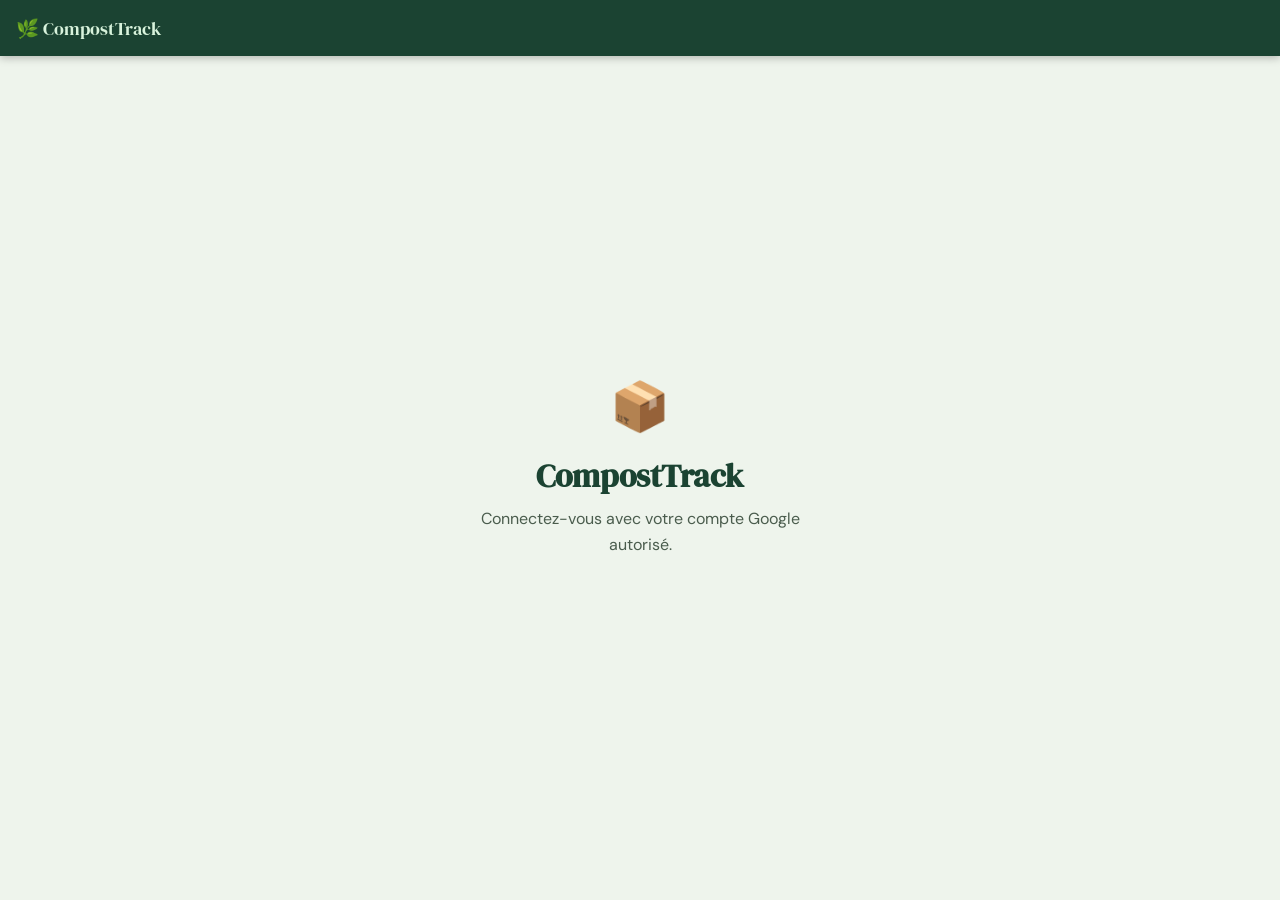
==== bacs.html @ ecb08e5b "Add files via upload" ====
<!DOCTYPE html>
<html lang="fr">
<head>
  <meta charset="UTF-8">
  <meta name="viewport" content="width=device-width, initial-scale=1.0">
  <title>CompostTrack — Bacs</title>
  <meta name="theme-color" content="#1b4332">
  <link rel="preconnect" href="https://fonts.googleapis.com">
  <link href="https://fonts.googleapis.com/css2?family=DM+Sans:wght@400;600;700&family=DM+Serif+Display&display=swap" rel="stylesheet">
  <link rel="stylesheet" href="css/style.css">
</head>
<body>

<!-- HEADER -->
<header class="header">
  <div class="header__logo">🌿 CompostTrack</div>
  <nav class="header__nav" id="main-nav" style="display:none">
    <a href="index.html">🗺️ Carte</a>
    <a href="bacs.html" class="active">📦 Bacs</a>
    <a href="stats.html">📊 Stats</a>
  </nav>
  <div id="auth-login" style="display:flex">
    <div id="google-signin-btn"></div>
  </div>
  <div id="auth-user" style="display:none" class="header__user">
    <img id="user-avatar" class="header__avatar" src="" alt="Avatar" style="display:none">
    <span id="user-name" class="header__username"></span>
    <button class="header__logout" onclick="Auth.logout()">Déco</button>
  </div>
</header>

<!-- Écran de connexion -->
<div id="auth-screen" class="auth-screen">
  <div class="auth-screen__icon">📦</div>
  <h1 class="auth-screen__title">CompostTrack</h1>
  <p class="auth-screen__subtitle">Connectez-vous avec votre compte Google autorisé.</p>
  <div id="google-signin-btn-center" style="margin-top:1.5rem"></div>
</div>

<!-- Contenu principal -->
<div id="app-content" style="display:none">
  <section class="main-section">
    <div class="section-header">
      <h2 class="section-title">📦 Tous les bacs</h2>
      <div class="section-actions">
        <input type="search" class="table-filter__input" placeholder="🔍 Filtrer…"
               oninput="TableModule.setFiltre(this.value)">
        <button class="btn btn--primary" onclick="Forms.openAddBacForm()">+ Bac</button>
        <button class="btn btn--secondary" onclick="Forms.openReleveForm(null)">📋 Relevé</button>
        <button class="btn btn--export" onclick="ExportModule.openExportModal()">📥 Excel</button>
      </div>
    </div>
    <div class="table-wrapper">
      <table class="table" role="grid">
        <thead id="table-head"></thead>
        <tbody id="table-body">
          <tr><td colspan="13" class="table__loading"><span class="spinner"></span> Chargement…</td></tr>
        </tbody>
      </table>
    </div>
  </section>
</div><!-- /#app-content -->


<!-- MODALE Bac -->
<div id="modal-bac" class="modal" role="dialog" aria-modal="true" aria-labelledby="modal-bac-title">
  <div class="modal__box">
    <div class="modal__header">
      <h2 class="modal__title" id="modal-bac-title">Nouveau bac</h2>
      <button class="modal__close" data-close-modal="modal-bac">×</button>
    </div>
    <form id="form-bac" novalidate>
      <div class="form__group">
        <label class="form__label" for="bac-nom">Nom du site *</label>
        <input type="text" id="bac-nom" name="nom" class="form__input" placeholder="Ex : Jardin des Lilas" required>
      </div>
      <div class="form__group">
        <label class="form__label">Coordonnées GPS *</label>
        <div class="form__row">
          <input type="number" name="lat" class="form__input" placeholder="Latitude"  step="0.000001" required>
          <input type="number" name="lng" class="form__input" placeholder="Longitude" step="0.000001" required>
        </div>
        <button type="button" id="btn-gps" class="btn btn--secondary" style="margin-top:.5rem;width:100%">
          📍 Utiliser ma position
        </button>
      </div>
      <div class="form__actions">
        <button type="button" class="btn btn--secondary" data-close-modal="modal-bac">Annuler</button>
        <button type="submit" class="btn btn--primary">Enregistrer</button>
      </div>
    </form>
  </div>
</div>


<!-- MODALE Relevé -->
<div id="modal-releve" class="modal" role="dialog" aria-modal="true" aria-labelledby="modal-releve-title">
  <div class="modal__box">
    <div class="modal__header">
      <h2 class="modal__title" id="modal-releve-title">Nouveau relevé</h2>
      <button class="modal__close" data-close-modal="modal-releve">×</button>
    </div>
    <form id="form-releve" novalidate>
      <div class="form__group">
        <label class="form__label" for="releve-date">Date et heure *</label>
        <input type="datetime-local" id="releve-date" name="releve-date" class="form__input" required>
      </div>
      <div class="form__group">
        <label class="form__label" for="releve-bac">Site *</label>
        <select id="releve-bac" name="releve-bac" class="form__select" required></select>
      </div>
      <div class="form__row">
        <div class="form__group">
          <label class="form__label" for="releve-agent">Agent *</label>
          <select id="releve-agent" name="releve-agent" class="form__select" required></select>
        </div>
        <div class="form__group">
          <label class="form__label" for="releve-type">Type *</label>
          <select id="releve-type" name="releve-type" class="form__select" required></select>
        </div>
      </div>
      <div class="form__group">
        <label class="form__label" for="releve-temp">Température (°C)</label>
        <input type="number" id="releve-temp" name="releve-temp" class="form__input" placeholder="Ex : 42" min="-10" max="85" step="0.1">
      </div>
      <div class="form__group">
        <label class="form__label">Hauteur bac d'apport</label>
        <div class="range-wrapper">
          <input type="range" id="releve-apport" name="releve-apport" class="form__range" min="0" max="100" step="10" value="50"
                 oninput="document.getElementById('val-apport').textContent=this.value+'%'">
          <span class="range-value" id="val-apport">50%</span>
        </div>
      </div>
      <div class="form__group">
        <label class="form__label">Hauteur bac broyat</label>
        <div class="range-wrapper">
          <input type="range" id="releve-broyat" name="releve-broyat" class="form__range" min="0" max="100" step="10" value="50"
                 oninput="document.getElementById('val-broyat').textContent=this.value+'%'">
          <span class="range-value" id="val-broyat">50%</span>
        </div>
      </div>
      <div class="form__row">
        <div class="form__group">
          <label class="form__label" for="releve-hygro">Hygrométrie</label>
          <select id="releve-hygro" name="releve-hygro" class="form__select">
            <option value="">—</option>
            <option>Humide</option><option>Trop humide</option>
            <option>Sec</option><option>Trop sec</option>
          </select>
        </div>
        <div class="form__group">
          <label class="form__label" for="releve-qualite-apports">Qualité apports</label>
          <select id="releve-qualite-apports" name="releve-qualite-apports" class="form__select">
            <option value="">—</option>
            <option>Très bon</option><option>Bon</option>
            <option>Moyen</option><option>Faible</option>
          </select>
        </div>
      </div>
      <div class="form__group">
        <label class="form__label">Problèmes constatés</label>
        <div id="releve-problemes" class="checkbox-group"></div>
      </div>
      <div class="form__group">
        <label class="form__label">Opérations réalisées</label>
        <div id="releve-operations" class="checkbox-group"></div>
        <input type="text" id="releve-operations-autre" name="releve-operations-autre" class="form__input form__input--autre" placeholder="Préciser…">
      </div>
      <div class="form__group">
        <label class="form__label">Actions à planifier</label>
        <div id="releve-actions-planif" class="checkbox-group"></div>
        <input type="text" id="releve-actions-autre" name="releve-actions-autre" class="form__input form__input--autre" placeholder="Préciser…">
      </div>
      <div class="form__group">
        <label class="form__label">Qualité du compostage</label>
        <div class="star-rating" role="group">
          <input type="radio" id="star5" name="releve-etoiles" value="5"><label for="star5">★</label>
          <input type="radio" id="star4" name="releve-etoiles" value="4"><label for="star4">★</label>
          <input type="radio" id="star3" name="releve-etoiles" value="3"><label for="star3">★</label>
          <input type="radio" id="star2" name="releve-etoiles" value="2"><label for="star2">★</label>
          <input type="radio" id="star1" name="releve-etoiles" value="1"><label for="star1">★</label>
        </div>
      </div>
      <div class="form__actions">
        <button type="button" class="btn btn--secondary" data-close-modal="modal-releve">Annuler</button>
        <button type="submit" class="btn btn--primary">Enregistrer</button>
      </div>
    </form>
  </div>
</div>


<!-- MODALE Export -->
<div id="modal-export" class="modal" role="dialog" aria-modal="true">
  <div class="modal__box">
    <div class="modal__header">
      <h2 class="modal__title">📥 Exporter les relevés</h2>
      <button class="modal__close" data-close-modal="modal-export">×</button>
    </div>
    <p class="export-info">Export <strong>.xlsx</strong> avec toutes les données.</p>
    <p class="export-section-title">📅 Période</p>
    <div class="form__row" style="margin-bottom:.95rem">
      <div class="form__group">
        <label class="form__label">Du</label>
        <input type="date" id="export-date-debut" class="form__input">
      </div>
      <div class="form__group">
        <label class="form__label">Au</label>
        <input type="date" id="export-date-fin" class="form__input">
      </div>
    </div>
    <p class="export-section-title">🏡 Sites</p>
    <div id="export-sites" class="checkbox-group" style="margin-bottom:1rem"></div>
    <div class="form__actions">
      <button class="btn btn--secondary" data-close-modal="modal-export">Annuler</button>
      <button id="btn-export-go" class="btn btn--export" onclick="ExportModule.runExport()">📥 Télécharger</button>
    </div>
  </div>
</div>


<!-- SCRIPTS -->
<script src="https://accounts.google.com/gsi/client" async defer></script>
<script src="https://cdn.sheetjs.com/xlsx-0.20.1/package/dist/xlsx.full.min.js"></script>

<script src="js/config.js"></script>
<script src="js/utils.js"></script>
<script src="js/auth.js"></script>
<script src="js/api.js"></script>
<script src="js/table.js"></script>
<script src="js/forms.js"></script>
<script src="js/export.js"></script>

<script>
  // table.js référence MapModule.focusBac — on définit un stub pour éviter l'erreur
  const MapModule = { focusBac: (id) => {
    // Redirige vers la carte avec le bac sélectionné en paramètre URL
    window.location.href = `index.html?bac=${id}`;
  }};

  initModalClose();

  window.addEventListener("load", () => {
    Auth.init();
    Auth.onLogin(async () => {
      try {
        await initSeuils();
        await Promise.all([TableModule.load(), Forms.init()]);
      } catch (err) {
        console.error("Erreur :", err);
        showToast("Erreur de chargement : " + err.message, "error");
      }
    });
  });
</script>

</body>
</html>
---- css/style.css ----
/**
 * style.css — Feuille de style principale CompostTrack
 * ======================================================
 * Design : Utilitaire naturel — tons verts/terre, lisible sur terrain.
 * Approche : Mobile-first. Variables CSS. Composants réutilisables.
 * Police : DM Sans (corps) + DM Serif Display (titres)
 */

/* ── Variables ─────────────────────────────────────────────────────────────── */
:root {
  --vert-fonce:   #1b4332;
  --vert:         #2d6a4f;
  --vert-clair:   #52b788;
  --vert-pale:    #d8f3dc;
  --vert-fond:    #eef4ec;
  --terre:        #6b4226;
  --orange:       #e07b39;
  --bleu:         #3a7abf;
  --fond:         #f7f6f2;
  --blanc:        #ffffff;
  --texte:        #1c2b1e;
  --texte-doux:   #4a5c4d;
  --bord:         #cdd5c1;
  --danger:       #c0392b;

  --r:   8px;
  --rl:  14px;
  --sh:  0 2px 10px rgba(27,67,50,.10);
  --shl: 0 6px 24px rgba(27,67,50,.14);
  --tr:  180ms ease;

  --font-body:  'DM Sans', system-ui, sans-serif;
  --font-titre: 'DM Serif Display', Georgia, serif;
  --header-h:   56px;
}

/* ── Reset ──────────────────────────────────────────────────────────────────── */
*, *::before, *::after { box-sizing: border-box; margin: 0; padding: 0; }
html { font-size: 16px; -webkit-text-size-adjust: 100%; }
body { font-family: var(--font-body); color: var(--texte); background: var(--fond); min-height: 100vh; }
a    { color: var(--vert); text-decoration: none; }
button { cursor: pointer; font-family: inherit; }

/* ── Header ─────────────────────────────────────────────────────────────────── */
.header {
  position: sticky; top: 0; z-index: 1000;
  background: var(--vert-fonce); color: var(--blanc);
  height: var(--header-h);
  display: flex; align-items: center; justify-content: space-between;
  padding: 0 1rem;
  box-shadow: 0 2px 8px rgba(0,0,0,.25);
}
.header__logo {
  font-family: var(--font-titre); font-size: 1.15rem; color: var(--vert-pale);
  display: flex; align-items: center; gap: .4rem;
}
.header__nav { display: flex; gap: .2rem; }
.header__nav a {
  color: var(--vert-pale); padding: .35rem .7rem;
  border-radius: var(--r); font-size: .88rem;
  transition: background var(--tr);
}
.header__nav a:hover, .header__nav a.active { background: rgba(255,255,255,.15); }

/* ── Carte ──────────────────────────────────────────────────────────────────── */
#map { height: 55vh; min-height: 300px; width: 100%; background: var(--vert-fond); }

@media (min-width: 900px) { #map { height: 60vh; } }

.map-controls {
  position: absolute;
  top: calc(var(--header-h) + .75rem); right: .75rem;
  z-index: 500;
  display: flex; flex-direction: column; gap: .5rem;
}
@media (min-width: 900px) { .map-controls { flex-direction: row; } }

.map-btn {
  background: var(--blanc); border: 1px solid var(--bord);
  border-radius: var(--r); padding: .5rem .8rem;
  font-size: .85rem; box-shadow: var(--sh);
  transition: background var(--tr); white-space: nowrap;
}
.map-btn:hover { background: var(--vert-pale); }
.map-btn--primary { background: var(--vert); color: var(--blanc); border-color: var(--vert); }
.map-btn--primary:hover { background: var(--vert-fonce); }

/* Légende carte */
.map-legend {
  background: var(--blanc); border-radius: var(--r);
  padding: .55rem .75rem; box-shadow: var(--sh); font-size: .78rem; line-height: 2;
}
.map-legend__item { display: flex; align-items: center; gap: .4rem; }
.map-legend__dot  { width: 11px; height: 11px; border-radius: 50%; flex-shrink: 0; }

/* Popup carte */
.compost-popup .leaflet-popup-content-wrapper {
  border-radius: var(--rl); box-shadow: var(--shl); padding: 0; overflow: hidden;
}
.popup { padding: .9rem; min-width: 220px; }
.popup__title { font-family: var(--font-titre); font-size: 1.05rem; color: var(--vert-fonce); margin-bottom: .2rem; }
.popup__date  { font-size: .8rem; color: var(--texte-doux); margin-bottom: .65rem; }
.popup__empty { color: var(--texte-doux); font-size: .88rem; margin: .4rem 0; }
.popup__grid  {
  display: grid; grid-template-columns: auto auto;
  gap: .15rem .65rem; font-size: .83rem; margin-bottom: .65rem;
}
.popup__tags       { font-size: .78rem; margin-bottom: .5rem; }
.popup__tags--danger { color: var(--orange); }
.popup__actions    { display: flex; gap: .4rem; }
.popup__btn {
  flex: 1; background: var(--vert); color: var(--blanc);
  border: none; border-radius: var(--r); padding: .38rem .5rem; font-size: .8rem; text-align: center;
}
.popup__btn--secondary {
  background: var(--fond); color: var(--texte); border: 1px solid var(--bord);
}

/* ── Section principale ─────────────────────────────────────────────────────── */
.main-section { padding: 1rem; max-width: 1400px; margin: 0 auto; }

.section-header {
  display: flex; align-items: center; justify-content: space-between;
  margin: 1.2rem 0 .75rem; gap: .75rem; flex-wrap: wrap;
}
.section-title { font-family: var(--font-titre); font-size: 1.15rem; color: var(--vert-fonce); }

.section-actions { display: flex; gap: .5rem; flex-wrap: wrap; align-items: center; }

/* ── Tableau ─────────────────────────────────────────────────────────────────── */
.table-wrapper {
  overflow-x: auto; border-radius: var(--rl);
  box-shadow: var(--sh); background: var(--blanc); border: 1px solid var(--bord);
}
.table { width: 100%; border-collapse: collapse; font-size: .84rem; }

.table__th {
  background: var(--vert-fonce); color: var(--vert-pale);
  padding: .7rem .6rem; text-align: left; font-weight: 600;
  cursor: pointer; white-space: nowrap; user-select: none;
  transition: background var(--tr);
}
.table__th:hover       { background: var(--vert); }
.table__th--active     { background: var(--vert); }
.table__th--actions    { cursor: default; }
.table__th--actions:hover { background: var(--vert-fonce); }

.table__row:nth-child(even) { background: var(--fond); }
.table__row:hover            { background: var(--vert-pale); }

.table__td { padding: .55rem .6rem; border-bottom: 1px solid var(--bord); white-space: nowrap; }
.table__td--alerte-apport { color: var(--orange); font-weight: 700; }
.table__td--alerte-broyat { color: var(--bleu);   font-weight: 700; }
.table__td--actions { display: flex; gap: .25rem; padding: .35rem .6rem; }

.table__action-btn {
  background: none; border: none; padding: .3rem;
  border-radius: var(--r); font-size: .95rem; transition: background var(--tr);
}
.table__action-btn:hover        { background: var(--vert-pale); }
.table__action-btn--danger:hover { background: #fde8e8; }

.table__loading, .table__empty {
  padding: 2.5rem; text-align: center; color: var(--texte-doux);
}

/* Filtre tableau */
.table-filter__input {
  border: 1px solid var(--bord); border-radius: var(--r);
  padding: .4rem .75rem; font-size: .88rem; font-family: inherit;
  background: var(--blanc); width: 100%; max-width: 260px;
}

/* ── Boutons ─────────────────────────────────────────────────────────────────── */
.btn {
  display: inline-flex; align-items: center; gap: .35rem;
  border: none; border-radius: var(--r); padding: .48rem .95rem;
  font-family: inherit; font-size: .88rem; font-weight: 600;
  transition: background var(--tr), transform 80ms;
}
.btn:active   { transform: scale(.97); }
.btn--primary { background: var(--vert); color: var(--blanc); }
.btn--primary:hover { background: var(--vert-fonce); }
.btn--secondary { background: var(--blanc); color: var(--texte); border: 1px solid var(--bord); }
.btn--secondary:hover { background: var(--vert-pale); }
.btn--export { background: #1d6f42; color: var(--blanc); }   /* Vert Excel */
.btn--export:hover { background: #155232; }
.btn:disabled { opacity: .6; cursor: default; }

/* ── Modales ─────────────────────────────────────────────────────────────────── */
.modal {
  display: none; position: fixed; inset: 0;
  background: rgba(0,0,0,.45); z-index: 2000;
  align-items: flex-end; justify-content: center;
}
.modal--open { display: flex; }

@media (min-width: 600px) { .modal { align-items: center; } }

.modal__box {
  background: var(--blanc); border-radius: var(--rl) var(--rl) 0 0;
  width: 100%; max-width: 560px; max-height: 92vh;
  overflow-y: auto; padding: 1.2rem;
  animation: slideUp 240ms ease;
}
@media (min-width: 600px) { .modal__box { border-radius: var(--rl); } }

@keyframes slideUp {
  from { transform: translateY(36px); opacity: 0; }
  to   { transform: translateY(0);    opacity: 1; }
}

.modal__header { display: flex; align-items: center; justify-content: space-between; margin-bottom: 1.1rem; }
.modal__title  { font-family: var(--font-titre); font-size: 1.2rem; color: var(--vert-fonce); }
.modal__close  { background: none; border: none; font-size: 1.4rem; color: var(--texte-doux); padding: .2rem; }

/* ── Formulaires ────────────────────────────────────────────────────────────── */
.form__group   { margin-bottom: .95rem; }
.form__label   { display: block; font-size: .83rem; font-weight: 600; color: var(--texte-doux); margin-bottom: .3rem; }
.form__input, .form__select, .form__textarea {
  width: 100%; border: 1px solid var(--bord); border-radius: var(--r);
  padding: .52rem .72rem; font-family: inherit; font-size: .93rem;
  background: var(--blanc); transition: border-color var(--tr);
}
.form__input:focus, .form__select:focus, .form__textarea:focus {
  outline: none; border-color: var(--vert-clair);
  box-shadow: 0 0 0 3px rgba(82,183,136,.2);
}
.form__row     { display: grid; grid-template-columns: 1fr 1fr; gap: .75rem; }
.form__actions { display: flex; gap: .65rem; justify-content: flex-end; margin-top: 1.2rem; }

/* Range */
.range-wrapper { display: flex; align-items: center; gap: .75rem; }
.form__range   { flex: 1; accent-color: var(--vert); }
.range-value   { min-width: 44px; text-align: right; font-weight: 700; color: var(--vert); }

/* Checkboxes */
.checkbox-group { display: flex; flex-wrap: wrap; gap: .45rem; }
.checkbox-label { display: flex; align-items: center; gap: .35rem; font-size: .86rem; cursor: pointer; }
.checkbox-label input { accent-color: var(--vert); width: 15px; height: 15px; }

/* Champ "Autre" caché par défaut */
.form__input--autre { margin-top: .4rem; display: none; }

/* Étoiles */
.star-rating { display: flex; gap: .2rem; flex-direction: row-reverse; justify-content: flex-end; }
.star-rating input { display: none; }
.star-rating label { font-size: 1.75rem; color: #ccc; cursor: pointer; transition: color var(--tr); }
.star-rating label:hover,
.star-rating label:hover ~ label,
.star-rating input:checked ~ label { color: #f4a940; }

/* ── Modale Export ──────────────────────────────────────────────────────────── */
.export-info {
  background: var(--vert-fond); border-radius: var(--r);
  padding: .75rem; font-size: .83rem; color: var(--texte-doux);
  margin-bottom: 1rem; line-height: 1.55;
}
.export-section-title {
  font-weight: 700; color: var(--vert-fonce); font-size: .85rem;
  margin-bottom: .4rem; margin-top: .75rem;
}

/* ── Statistiques ───────────────────────────────────────────────────────────── */
.stats-page       { padding: 1rem; max-width: 1400px; margin: 0 auto; }
.stats-header     {
  display: flex; align-items: center; justify-content: space-between;
  flex-wrap: wrap; gap: .75rem; margin: 1rem 0 1.2rem;
}
.stats-page-title { font-family: var(--font-titre); font-size: 1.45rem; color: var(--vert-fonce); }

.stats-controls {
  background: var(--blanc); border: 1px solid var(--bord);
  border-radius: var(--rl); padding: .9rem; margin-bottom: 1.2rem;
  box-shadow: var(--sh);
}
.stats-controls__row { display: flex; align-items: center; gap: 1rem; flex-wrap: wrap; }
.stats-controls__title { font-weight: 700; color: var(--vert-fonce); font-size: .9rem; }

.stats-periode-select {
  border: 1px solid var(--bord); border-radius: var(--r);
  padding: .42rem .72rem; font-family: inherit; font-size: .88rem; background: var(--blanc);
}

.stats-sites-grid { display: flex; flex-wrap: wrap; gap: .45rem; margin-top: .5rem; }
.stats-site-label {
  display: flex; align-items: center; gap: .35rem; font-size: .85rem; cursor: pointer;
  background: var(--fond); border: 1px solid var(--bord);
  border-radius: 999px; padding: .28rem .72rem;
}
.stats-site-dot { width: 9px; height: 9px; border-radius: 50%; flex-shrink: 0; }

/* KPI */
.kpi-grid {
  display: grid; grid-template-columns: repeat(auto-fit, minmax(130px, 1fr));
  gap: .75rem; margin-bottom: 1.2rem;
}
.kpi-card {
  background: var(--blanc); border: 1px solid var(--bord);
  border-radius: var(--rl); padding: .9rem; text-align: center; box-shadow: var(--sh);
}
.kpi-card__value { font-family: var(--font-titre); font-size: 1.75rem; color: var(--vert); line-height: 1; margin-bottom: .2rem; }
.kpi-card__label { font-size: .75rem; color: var(--texte-doux); }

/* Grille graphiques */
.charts-grid { display: grid; grid-template-columns: 1fr; gap: 1.2rem; }
@media (min-width: 900px) { .charts-grid { grid-template-columns: 1fr 1fr; } }

.chart-card {
  background: var(--blanc); border: 1px solid var(--bord);
  border-radius: var(--rl); padding: 1rem; box-shadow: var(--sh);
}
.chart-card--full { grid-column: 1 / -1; }

/* ── Toast ──────────────────────────────────────────────────────────────────── */
.toast {
  position: fixed; bottom: 1.5rem; left: 50%;
  transform: translateX(-50%) translateY(2rem);
  background: var(--vert-fonce); color: var(--blanc);
  padding: .7rem 1.2rem; border-radius: 999px;
  font-size: .88rem; box-shadow: var(--shl);
  opacity: 0; transition: opacity .3s, transform .3s;
  z-index: 9999; white-space: nowrap;
}
.toast--visible { opacity: 1; transform: translateX(-50%) translateY(0); }
.toast--error   { background: var(--danger); }

/* ── Spinner ────────────────────────────────────────────────────────────────── */
.spinner {
  display: inline-block; width: 14px; height: 14px;
  border: 2px solid var(--bord); border-top-color: var(--vert);
  border-radius: 50%; animation: spin .7s linear infinite; margin-right: .4rem;
}
@keyframes spin { to { transform: rotate(360deg); } }

/* ── Authentification ────────────────────────────────────────────────────────── */
.header__user     { display: flex; align-items: center; gap: .5rem; }
.header__username { font-size: .82rem; color: var(--vert-pale); max-width: 140px;
                    overflow: hidden; text-overflow: ellipsis; white-space: nowrap; }
.header__avatar   { width: 28px; height: 28px; border-radius: 50%;
                    border: 2px solid var(--vert-clair); }
.header__logout   { background: transparent; border: 1px solid rgba(255,255,255,.3);
                    color: var(--vert-pale); padding: .25rem .6rem;
                    border-radius: var(--r); font-size: .78rem;
                    transition: background var(--tr); }
.header__logout:hover { background: rgba(255,255,255,.12); }

.auth-screen {
  min-height: calc(100vh - var(--header-h));
  display: flex; flex-direction: column;
  align-items: center; justify-content: center;
  padding: 2rem; text-align: center;
  background: var(--vert-fond);
}
.auth-screen__icon     { font-size: 3rem; margin-bottom: 1rem; }
.auth-screen__title    { font-family: var(--font-titre); font-size: 2rem;
                          color: var(--vert-fonce); margin-bottom: .5rem; }
.auth-screen__subtitle { color: var(--texte-doux); max-width: 360px; line-height: 1.6; }

/* ── Tableau expandable — master/detail ─────────────────────────────────────── */

/* Colonne expand (chevron + compteur) */
.table__th--expand  { width: 52px; cursor: default !important; }
.table__td--expand  { width: 52px; text-align: center; padding: .3rem; }

.table__expand-btn {
  background: var(--vert-fond); border: 1px solid var(--bord);
  border-radius: var(--r); padding: .25rem .4rem;
  font-size: .75rem; cursor: pointer; display: inline-flex;
  align-items: center; gap: .2rem;
  transition: background var(--tr), transform var(--tr);
  color: var(--vert);
}
.table__expand-btn:hover          { background: var(--vert-pale); }
.table__expand-btn--open          { background: var(--vert-pale); border-color: var(--vert-clair); }
.table__nb-releves                { font-weight: 700; font-size: .78rem; }
.table__no-releve                 { color: var(--bord); font-size: .85rem; }

/* Ligne principale en état ouvert */
.table__row--main                 { transition: background var(--tr); }
.table__row--expanded             { background: var(--vert-pale) !important; }
.table__row--expanded:hover       { background: var(--vert-pale) !important; }

/* Ligne de détail */
.table__row--detail               { background: var(--fond); }
.table__td--detail                { padding: 0; border-bottom: 2px solid var(--vert-clair); }

/* Wrapper du sous-tableau */
.detail__wrapper {
  padding: .75rem 1rem;
  border-left: 3px solid var(--vert-clair);
  margin: .25rem .5rem;
  border-radius: 0 var(--r) var(--r) 0;
  background: var(--blanc);
}

.detail__header {
  font-size: .82rem; color: var(--texte-doux);
  margin-bottom: .6rem;
  display: flex; align-items: center; gap: .5rem; flex-wrap: wrap;
}
.detail__count {
  background: var(--vert-pale); color: var(--vert-fonce);
  border-radius: 999px; padding: .1rem .5rem; font-size: .75rem; font-weight: 700;
}

/* Scroll horizontal du sous-tableau sur mobile */
.detail__scroll   { overflow-x: auto; }

.detail__table    { width: 100%; border-collapse: collapse; font-size: .8rem; }

.detail__th {
  background: var(--vert-fond); color: var(--texte-doux);
  padding: .4rem .5rem; text-align: left; font-weight: 600;
  white-space: nowrap; border-bottom: 1px solid var(--bord);
}

.detail__td {
  padding: .4rem .5rem; border-bottom: 1px solid var(--vert-fond);
  white-space: nowrap; color: var(--texte);
}

.detail__td--index {
  width: 52px; text-align: center;
  color: var(--texte-doux); font-size: .75rem;
}

/* Première ligne = dernier relevé */
.detail__row--latest .detail__td { background: rgba(82,183,136,.08); }

.detail__badge {
  background: var(--vert); color: var(--blanc);
  border-radius: 999px; padding: .1rem .45rem;
  font-size: .7rem; font-weight: 700; white-space: nowrap;
}

.detail__row:last-child .detail__td { border-bottom: none; }

/* ── Alertes carte ───────────────────────────────────────────────────────────── */

/* Badge header */
.alerte-badge {
  display: flex; align-items: center; gap: .3rem;
  background: #c0392b; color: #fff;
  border-radius: 999px; padding: .25rem .75rem;
  font-size: .82rem; animation: badgePulse 2s ease-in-out infinite;
  white-space: nowrap;
}
.alerte-badge strong { font-size: 1rem; }

@keyframes badgePulse {
  0%, 100% { box-shadow: 0 0 0 0 rgba(192,57,43,.5); }
  50%       { box-shadow: 0 0 0 6px rgba(192,57,43,0); }
}

/* Bouton filtre actif */
.map-btn--active {
  background: #c0392b !important;
  color: #fff !important;
  border-color: #c0392b !important;
}

/* Légende — point animé pour les alertes */
.map-legend__dot--pulse {
  animation: legendPulse 1.6s ease-in-out infinite;
}
@keyframes legendPulse {
  0%, 100% { transform: scale(1);   opacity: 1; }
  50%       { transform: scale(1.4); opacity: .8; }
}

/* Popup — bannière d'alerte */
.popup__alerte {
  border-radius: var(--r); padding: .3rem .6rem;
  font-size: .8rem; font-weight: 700; margin-bottom: .5rem;
  text-align: center;
}
.popup__alerte--apport  { background: #fde8d8; color: #c05a10; }
.popup__alerte--broyat  { background: #d8eaf8; color: #1a5a8a; }
.popup__alerte--urgence { background: #fde; color: #c0392b; }

/* Valeur en alerte dans le popup */
.popup__val--alerte { color: #c0392b; font-weight: 800; }

/* ── Bandeau récapitulatif alertes ──────────────────────────────────────────── */
#alertes-bandeau {
  background: #fff8f0;
  border-top: 3px solid var(--orange);
  padding: .65rem 1rem;
}

.bandeau__titre {
  font-size: .88rem; color: var(--texte-doux);
  margin-bottom: .5rem;
}

.bandeau__liste {
  display: flex; flex-wrap: wrap; gap: .4rem;
}

.bandeau__item {
  display: inline-flex; align-items: center; gap: .4rem;
  background: var(--blanc); border: 1px solid var(--bord);
  border-radius: 999px; padding: .3rem .75rem;
  font-size: .82rem; cursor: pointer; font-family: inherit;
  transition: background var(--tr), box-shadow var(--tr);
}
.bandeau__item:hover {
  background: var(--vert-pale);
  box-shadow: var(--sh);
}

.bandeau__dot {
  width: 9px; height: 9px; border-radius: 50%; flex-shrink: 0;
  animation: legendPulse 1.6s ease-in-out infinite;
}

.bandeau__nom    { font-weight: 600; color: var(--texte); }
.bandeau__detail { color: var(--texte-doux); font-size: .78rem; }

/* Supprime le style urgence (plus utilisé) */
.popup__alerte--urgence { display: none; }

/* ── Alerte inactivité (jaune) ──────────────────────────────────────────────── */
.table__td--alerte-inactif      { color: #7a6000; font-weight: 700; background: #fffbe6; }
.popup__alerte--inactif         { background: #fffbe6; color: #7a6000; }

/* ═══════════════════════════════════════════════════════════════════════════════
   RESPONSIVE MOBILE — breakpoint 768px
   Tout ce qui suit ne s'applique QUE sur mobile.
   Le desktop reste inchangé.
   ═══════════════════════════════════════════════════════════════════════════════ */

@media (max-width: 768px) {

  /* ── Header mobile ────────────────────────────────────────────────────────── */
  .header {
    padding: 0 .75rem;
    position: fixed;   /* Fixé en haut — la carte commence dessous */
    width: 100%;
    z-index: 1100;
  }

  /* La nav desktop est cachée sur mobile */
  .header__nav { display: none !important; }

  /* Hamburger visible uniquement sur mobile */
  .hamburger {
    display: flex !important;
    flex-direction: column;
    gap: 5px;
    background: none;
    border: none;
    padding: .4rem;
    cursor: pointer;
    margin-left: .5rem;
  }
  .hamburger__bar {
    width: 22px; height: 2px;
    background: var(--vert-pale);
    border-radius: 2px;
    transition: transform .25s, opacity .25s;
  }
  .hamburger--open .hamburger__bar:nth-child(1) { transform: translateY(7px) rotate(45deg); }
  .hamburger--open .hamburger__bar:nth-child(2) { opacity: 0; }
  .hamburger--open .hamburger__bar:nth-child(3) { transform: translateY(-7px) rotate(-45deg); }

  /* Menu mobile déroulant */
  .mobile-menu {
    display: none;
    position: fixed;
    top: var(--header-h);
    left: 0; right: 0;
    background: var(--vert-fonce);
    z-index: 1099;
    padding: .5rem 0;
    box-shadow: 0 4px 16px rgba(0,0,0,.3);
  }
  .mobile-menu--open { display: block; }
  .mobile-menu a {
    display: block;
    color: var(--vert-pale);
    padding: .85rem 1.25rem;
    font-size: 1rem;
    border-bottom: 1px solid rgba(255,255,255,.08);
    transition: background var(--tr);
  }
  .mobile-menu a:hover { background: rgba(255,255,255,.1); }

  /* Badge alertes compact */
  .alerte-badge { font-size: .72rem; padding: .2rem .5rem; }
  .alerte-badge strong { font-size: .85rem; }

  /* ── Carte plein écran mobile ─────────────────────────────────────────────── */
  #map {
    height: calc(100vh - var(--header-h)) !important;
    min-height: unset;
    margin-top: var(--header-h);
  }

  /* Cache les contrôles flottants desktop sur la carte */
  .map-controls { display: none !important; }

  /* ── FAB — boutons flottants en bas de l'écran ────────────────────────────── */
  .fab-container {
    display: flex !important;
    position: fixed;
    bottom: 1.25rem;
    right: 1rem;
    z-index: 900;
    flex-direction: column;
    align-items: flex-end;
    gap: .6rem;
  }

  .fab {
    display: flex;
    align-items: center;
    gap: .5rem;
    background: var(--vert);
    color: var(--blanc);
    border: none;
    border-radius: 999px;
    padding: .7rem 1.1rem;
    font-size: .9rem;
    font-weight: 700;
    font-family: inherit;
    box-shadow: 0 4px 16px rgba(27,67,50,.35);
    cursor: pointer;
    transition: background var(--tr), transform 80ms;
    white-space: nowrap;
  }
  .fab:active { transform: scale(.95); }
  .fab--secondary {
    background: var(--blanc);
    color: var(--vert);
    border: 1.5px solid var(--vert-clair);
    font-size: .82rem;
    padding: .55rem .9rem;
  }
  .fab--alerte {
    background: #c0392b;
  }

  /* ── Bandeau alertes — caché sur mobile (remplacé par FAB alerte) ─────────── */
  #alertes-bandeau { display: none !important; }

  /* ── Bottom sheet — remplace les popups Leaflet sur mobile ───────────────── */
  .bottom-sheet {
    display: none;
    position: fixed;
    bottom: 0; left: 0; right: 0;
    z-index: 1050;
    background: var(--blanc);
    border-radius: var(--rl) var(--rl) 0 0;
    box-shadow: 0 -4px 24px rgba(0,0,0,.18);
    max-height: 75vh;
    overflow-y: auto;
    padding: 1rem 1rem 2rem;
    animation: sheetUp .28s ease;
  }
  .bottom-sheet--open { display: block; }
  @keyframes sheetUp {
    from { transform: translateY(100%); opacity: 0; }
    to   { transform: translateY(0);    opacity: 1; }
  }

  /* Poignée en haut du bottom sheet */
  .bottom-sheet__handle {
    width: 40px; height: 4px;
    background: var(--bord);
    border-radius: 2px;
    margin: 0 auto .75rem;
  }

  /* Overlay sombre derrière le bottom sheet */
  .bottom-sheet-overlay {
    display: none;
    position: fixed;
    inset: 0;
    background: rgba(0,0,0,.35);
    z-index: 1049;
  }
  .bottom-sheet-overlay--open { display: block; }

  /* ── Tableau → Cards sur mobile ──────────────────────────────────────────── */
  /* Cache la section tableau sur mobile (accessible via bouton dédié) */
  .main-section { display: none; }
  .main-section--mobile-visible { display: block !important; }

  /* Vue cards — remplace le tableau */
  .cards-view {
    display: block !important;
    padding: 1rem;
    padding-top: calc(var(--header-h) + 1rem);
    padding-bottom: 5rem;   /* Espace pour les FAB */
  }

  .bac-card {
    background: var(--blanc);
    border-radius: var(--rl);
    box-shadow: var(--sh);
    border: 1px solid var(--bord);
    padding: .9rem 1rem;
    margin-bottom: .75rem;
  }
  .bac-card--alerte-apport { border-left: 4px solid var(--orange); }
  .bac-card--alerte-broyat { border-left: 4px solid var(--bleu);   }
  .bac-card--alerte-inactif{ border-left: 4px solid #b8a000;       }

  .bac-card__header {
    display: flex; justify-content: space-between; align-items: flex-start;
    margin-bottom: .5rem;
  }
  .bac-card__nom   { font-family: var(--font-titre); font-size: 1rem; color: var(--vert-fonce); }
  .bac-card__badge {
    font-size: .72rem; font-weight: 700;
    padding: .15rem .5rem; border-radius: 999px; white-space: nowrap;
  }
  .bac-card__badge--apport  { background: #fde8d8; color: #c05a10; }
  .bac-card__badge--broyat  { background: #d8eaf8; color: #1a5a8a; }
  .bac-card__badge--inactif { background: #fffbe6; color: #7a6000; }
  .bac-card__badge--normal  { background: var(--vert-pale); color: var(--vert-fonce); }

  .bac-card__grid {
    display: grid; grid-template-columns: 1fr 1fr;
    gap: .25rem .5rem; font-size: .83rem; margin-bottom: .6rem;
  }
  .bac-card__label { color: var(--texte-doux); }
  .bac-card__val   { font-weight: 600; }
  .bac-card__val--alerte { color: #c0392b; }

  .bac-card__actions {
    display: flex; gap: .4rem; margin-top: .6rem;
  }
  .bac-card__btn {
    flex: 1; background: var(--fond); border: 1px solid var(--bord);
    border-radius: var(--r); padding: .45rem .5rem;
    font-size: .8rem; font-family: inherit; cursor: pointer;
    text-align: center; transition: background var(--tr);
  }
  .bac-card__btn:hover { background: var(--vert-pale); }
  .bac-card__btn--primary { background: var(--vert); color: var(--blanc); border-color: var(--vert); }

  /* ── Stats mobile ────────────────────────────────────────────────────────── */
  .stats-page { padding: .75rem; padding-top: calc(var(--header-h) + .75rem); }

  .kpi-grid { grid-template-columns: repeat(3, 1fr); gap: .5rem; }
  .kpi-card { padding: .65rem .5rem; }
  .kpi-card__value { font-size: 1.35rem; }
  .kpi-card__label { font-size: .68rem; }

  .stats-header { flex-direction: column; align-items: flex-start; }
  .charts-grid  { grid-template-columns: 1fr; gap: .75rem; }
  .chart-card   { padding: .75rem; }
  .chart-card--full { grid-column: 1; }

  .stats-controls { padding: .75rem; }
  .stats-sites-grid { gap: .35rem; }
  .stats-site-label { font-size: .8rem; padding: .25rem .6rem; }

  /* ── Modales mobile ──────────────────────────────────────────────────────── */
  .modal__box {
    max-height: 95vh;
    padding: 1rem .9rem 1.5rem;
  }

  /* ── Masquer éléments desktop inutiles sur mobile ────────────────────────── */
  .table-wrapper { display: none; }

}

/* Hamburger caché sur desktop */
.hamburger { display: none; }

/* FAB cachés sur desktop */
.fab-container { display: none; }

/* Cards view cachée sur desktop */
.cards-view { display: none; }
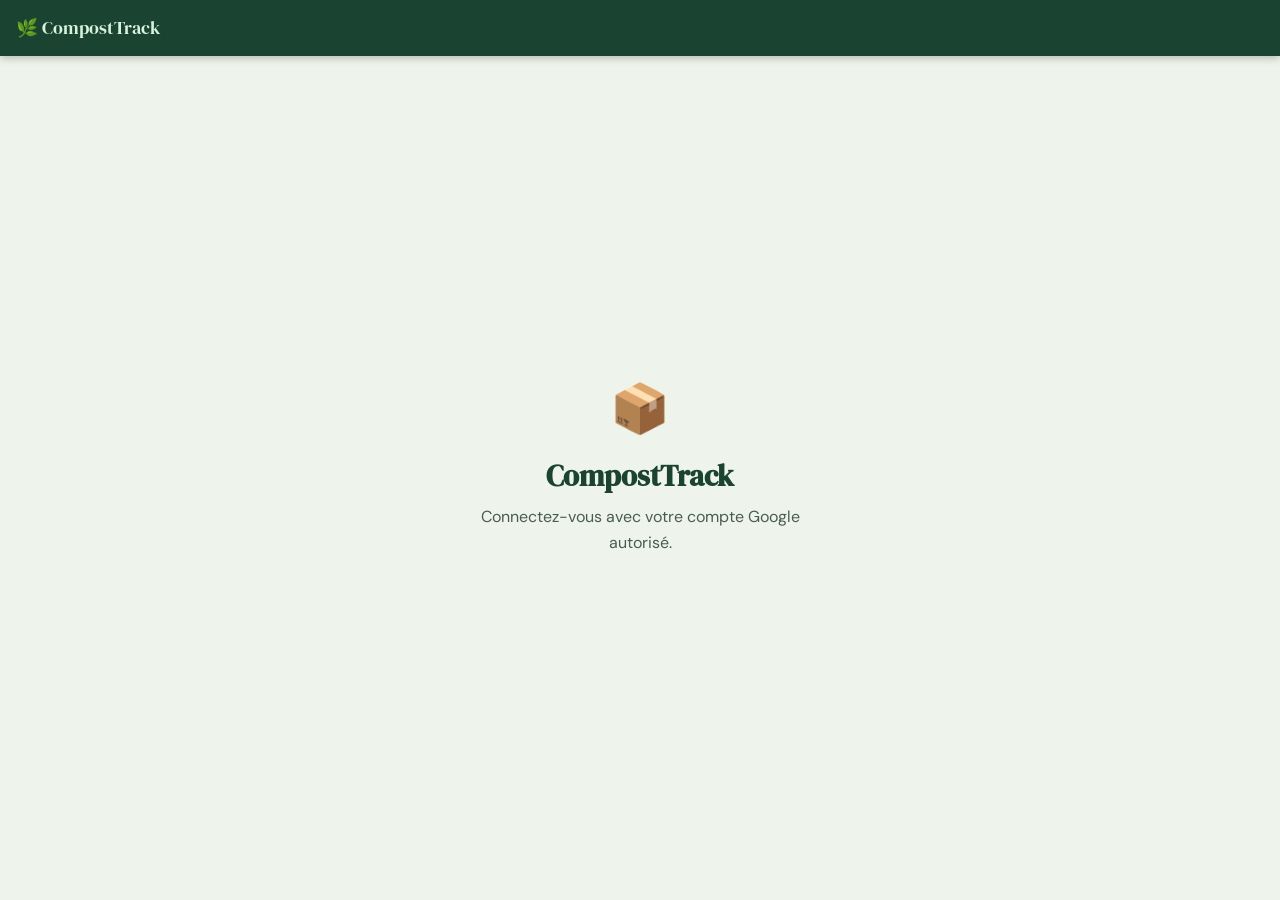
==== commit 9f2f82ad: "Fix menu display issue when mobile" ====
--- a/bacs.html
+++ b/bacs.html
@@ -15,9 +15,9 @@
 <header class="header">
   <div class="header__logo">🌿 CompostTrack</div>
   <nav class="header__nav" id="main-nav" style="display:none">
-    <a href="index.html">🗺️ Carte</a>
-    <a href="bacs.html" class="active">📦 Bacs</a>
-    <a href="stats.html">📊 Stats</a>
+    <a href="index.html">🗺️ <span class="nav-text">Carte</span></a>
+    <a href="bacs.html" class="active">📦 <span class="nav-text">Bacs</span></a>
+    <a href="stats.html">📊 <span class="nav-text">Stats</span></a>
   </nav>
   <div id="auth-login" style="display:flex">
     <div id="google-signin-btn"></div>
--- a/css/style.css
+++ b/css/style.css
@@ -1,9 +1,7 @@
 /**
- * style.css — Feuille de style principale CompostTrack
- * ======================================================
- * Design : Utilitaire naturel — tons verts/terre, lisible sur terrain.
- * Approche : Mobile-first. Variables CSS. Composants réutilisables.
- * Police : DM Sans (corps) + DM Serif Display (titres)
+ * style.css — CompostTrack
+ * Design naturel/terrain. Responsive mobile-first.
+ * Une seule version — pas de code spécifique mobile/desktop.
  */
 
 /* ── Variables ─────────────────────────────────────────────────────────────── */
@@ -13,7 +11,6 @@
   --vert-clair:   #52b788;
   --vert-pale:    #d8f3dc;
   --vert-fond:    #eef4ec;
-  --terre:        #6b4226;
   --orange:       #e07b39;
   --bleu:         #3a7abf;
   --fond:         #f7f6f2;
@@ -37,8 +34,7 @@
 /* ── Reset ──────────────────────────────────────────────────────────────────── */
 *, *::before, *::after { box-sizing: border-box; margin: 0; padding: 0; }
 html { font-size: 16px; -webkit-text-size-adjust: 100%; }
-body { font-family: var(--font-body); color: var(--texte); background: var(--fond); min-height: 100vh; }
-a    { color: var(--vert); text-decoration: none; }
+body { font-family: var(--font-body); color: var(--texte); background: var(--fond); }
 button { cursor: pointer; font-family: inherit; }
 
 /* ── Header ─────────────────────────────────────────────────────────────────── */
@@ -47,734 +43,283 @@
   background: var(--vert-fonce); color: var(--blanc);
   height: var(--header-h);
   display: flex; align-items: center; justify-content: space-between;
-  padding: 0 1rem;
-  box-shadow: 0 2px 8px rgba(0,0,0,.25);
+  padding: 0 1rem; box-shadow: 0 2px 8px rgba(0,0,0,.25);
+  gap: .5rem;
 }
 .header__logo {
-  font-family: var(--font-titre); font-size: 1.15rem; color: var(--vert-pale);
-  display: flex; align-items: center; gap: .4rem;
-}
-.header__nav { display: flex; gap: .2rem; }
+  font-family: var(--font-titre); font-size: 1.1rem; color: var(--vert-pale);
+  white-space: nowrap; flex-shrink: 0;
+}
+.header__nav { display: flex; gap: .2rem; flex-wrap: nowrap; overflow: hidden; }
+@media (max-width: 480px) {
+  .header__nav a { padding: .3rem .45rem; font-size: .78rem; }
+  .header__logo  { font-size: .95rem; }
+  .header__logout { font-size: .72rem; padding: .18rem .45rem; }
+}
 .header__nav a {
-  color: var(--vert-pale); padding: .35rem .7rem;
-  border-radius: var(--r); font-size: .88rem;
-  transition: background var(--tr);
+  color: var(--vert-pale); padding: .35rem .65rem;
+  border-radius: var(--r); font-size: .85rem;
+  transition: background var(--tr); white-space: nowrap;
 }
 .header__nav a:hover, .header__nav a.active { background: rgba(255,255,255,.15); }
-
-/* ── Carte ──────────────────────────────────────────────────────────────────── */
-#map { height: 55vh; min-height: 300px; width: 100%; background: var(--vert-fond); }
-
-@media (min-width: 900px) { #map { height: 60vh; } }
-
-.map-controls {
-  position: absolute;
-  top: calc(var(--header-h) + .75rem); right: .75rem;
-  z-index: 500;
-  display: flex; flex-direction: column; gap: .5rem;
-}
-@media (min-width: 900px) { .map-controls { flex-direction: row; } }
-
-.map-btn {
-  background: var(--blanc); border: 1px solid var(--bord);
-  border-radius: var(--r); padding: .5rem .8rem;
-  font-size: .85rem; box-shadow: var(--sh);
-  transition: background var(--tr); white-space: nowrap;
-}
-.map-btn:hover { background: var(--vert-pale); }
-.map-btn--primary { background: var(--vert); color: var(--blanc); border-color: var(--vert); }
-.map-btn--primary:hover { background: var(--vert-fonce); }
-
-/* Légende carte */
-.map-legend {
-  background: var(--blanc); border-radius: var(--r);
-  padding: .55rem .75rem; box-shadow: var(--sh); font-size: .78rem; line-height: 2;
-}
-.map-legend__item { display: flex; align-items: center; gap: .4rem; }
-.map-legend__dot  { width: 11px; height: 11px; border-radius: 50%; flex-shrink: 0; }
-
-/* Popup carte */
-.compost-popup .leaflet-popup-content-wrapper {
-  border-radius: var(--rl); box-shadow: var(--shl); padding: 0; overflow: hidden;
-}
-.popup { padding: .9rem; min-width: 220px; }
-.popup__title { font-family: var(--font-titre); font-size: 1.05rem; color: var(--vert-fonce); margin-bottom: .2rem; }
-.popup__date  { font-size: .8rem; color: var(--texte-doux); margin-bottom: .65rem; }
-.popup__empty { color: var(--texte-doux); font-size: .88rem; margin: .4rem 0; }
-.popup__grid  {
-  display: grid; grid-template-columns: auto auto;
-  gap: .15rem .65rem; font-size: .83rem; margin-bottom: .65rem;
-}
-.popup__tags       { font-size: .78rem; margin-bottom: .5rem; }
-.popup__tags--danger { color: var(--orange); }
-.popup__actions    { display: flex; gap: .4rem; }
-.popup__btn {
-  flex: 1; background: var(--vert); color: var(--blanc);
-  border: none; border-radius: var(--r); padding: .38rem .5rem; font-size: .8rem; text-align: center;
-}
-.popup__btn--secondary {
-  background: var(--fond); color: var(--texte); border: 1px solid var(--bord);
-}
-
-/* ── Section principale ─────────────────────────────────────────────────────── */
-.main-section { padding: 1rem; max-width: 1400px; margin: 0 auto; }
-
-.section-header {
-  display: flex; align-items: center; justify-content: space-between;
-  margin: 1.2rem 0 .75rem; gap: .75rem; flex-wrap: wrap;
-}
-.section-title { font-family: var(--font-titre); font-size: 1.15rem; color: var(--vert-fonce); }
-
-.section-actions { display: flex; gap: .5rem; flex-wrap: wrap; align-items: center; }
-
-/* ── Tableau ─────────────────────────────────────────────────────────────────── */
-.table-wrapper {
-  overflow-x: auto; border-radius: var(--rl);
-  box-shadow: var(--sh); background: var(--blanc); border: 1px solid var(--bord);
-}
-.table { width: 100%; border-collapse: collapse; font-size: .84rem; }
-
-.table__th {
-  background: var(--vert-fonce); color: var(--vert-pale);
-  padding: .7rem .6rem; text-align: left; font-weight: 600;
-  cursor: pointer; white-space: nowrap; user-select: none;
-  transition: background var(--tr);
-}
-.table__th:hover       { background: var(--vert); }
-.table__th--active     { background: var(--vert); }
-.table__th--actions    { cursor: default; }
-.table__th--actions:hover { background: var(--vert-fonce); }
-
-.table__row:nth-child(even) { background: var(--fond); }
-.table__row:hover            { background: var(--vert-pale); }
-
-.table__td { padding: .55rem .6rem; border-bottom: 1px solid var(--bord); white-space: nowrap; }
-.table__td--alerte-apport { color: var(--orange); font-weight: 700; }
-.table__td--alerte-broyat { color: var(--bleu);   font-weight: 700; }
-.table__td--actions { display: flex; gap: .25rem; padding: .35rem .6rem; }
-
-.table__action-btn {
-  background: none; border: none; padding: .3rem;
-  border-radius: var(--r); font-size: .95rem; transition: background var(--tr);
-}
-.table__action-btn:hover        { background: var(--vert-pale); }
-.table__action-btn--danger:hover { background: #fde8e8; }
-
-.table__loading, .table__empty {
-  padding: 2.5rem; text-align: center; color: var(--texte-doux);
-}
-
-/* Filtre tableau */
-.table-filter__input {
-  border: 1px solid var(--bord); border-radius: var(--r);
-  padding: .4rem .75rem; font-size: .88rem; font-family: inherit;
-  background: var(--blanc); width: 100%; max-width: 260px;
-}
-
-/* ── Boutons ─────────────────────────────────────────────────────────────────── */
-.btn {
-  display: inline-flex; align-items: center; gap: .35rem;
-  border: none; border-radius: var(--r); padding: .48rem .95rem;
-  font-family: inherit; font-size: .88rem; font-weight: 600;
-  transition: background var(--tr), transform 80ms;
-}
-.btn:active   { transform: scale(.97); }
-.btn--primary { background: var(--vert); color: var(--blanc); }
-.btn--primary:hover { background: var(--vert-fonce); }
-.btn--secondary { background: var(--blanc); color: var(--texte); border: 1px solid var(--bord); }
-.btn--secondary:hover { background: var(--vert-pale); }
-.btn--export { background: #1d6f42; color: var(--blanc); }   /* Vert Excel */
-.btn--export:hover { background: #155232; }
-.btn:disabled { opacity: .6; cursor: default; }
-
-/* ── Modales ─────────────────────────────────────────────────────────────────── */
-.modal {
-  display: none; position: fixed; inset: 0;
-  background: rgba(0,0,0,.45); z-index: 2000;
-  align-items: flex-end; justify-content: center;
-}
-.modal--open { display: flex; }
-
-@media (min-width: 600px) { .modal { align-items: center; } }
-
-.modal__box {
-  background: var(--blanc); border-radius: var(--rl) var(--rl) 0 0;
-  width: 100%; max-width: 560px; max-height: 92vh;
-  overflow-y: auto; padding: 1.2rem;
-  animation: slideUp 240ms ease;
-}
-@media (min-width: 600px) { .modal__box { border-radius: var(--rl); } }
-
-@keyframes slideUp {
-  from { transform: translateY(36px); opacity: 0; }
-  to   { transform: translateY(0);    opacity: 1; }
-}
-
-.modal__header { display: flex; align-items: center; justify-content: space-between; margin-bottom: 1.1rem; }
-.modal__title  { font-family: var(--font-titre); font-size: 1.2rem; color: var(--vert-fonce); }
-.modal__close  { background: none; border: none; font-size: 1.4rem; color: var(--texte-doux); padding: .2rem; }
-
-/* ── Formulaires ────────────────────────────────────────────────────────────── */
-.form__group   { margin-bottom: .95rem; }
-.form__label   { display: block; font-size: .83rem; font-weight: 600; color: var(--texte-doux); margin-bottom: .3rem; }
-.form__input, .form__select, .form__textarea {
-  width: 100%; border: 1px solid var(--bord); border-radius: var(--r);
-  padding: .52rem .72rem; font-family: inherit; font-size: .93rem;
-  background: var(--blanc); transition: border-color var(--tr);
-}
-.form__input:focus, .form__select:focus, .form__textarea:focus {
-  outline: none; border-color: var(--vert-clair);
-  box-shadow: 0 0 0 3px rgba(82,183,136,.2);
-}
-.form__row     { display: grid; grid-template-columns: 1fr 1fr; gap: .75rem; }
-.form__actions { display: flex; gap: .65rem; justify-content: flex-end; margin-top: 1.2rem; }
-
-/* Range */
-.range-wrapper { display: flex; align-items: center; gap: .75rem; }
-.form__range   { flex: 1; accent-color: var(--vert); }
-.range-value   { min-width: 44px; text-align: right; font-weight: 700; color: var(--vert); }
-
-/* Checkboxes */
-.checkbox-group { display: flex; flex-wrap: wrap; gap: .45rem; }
-.checkbox-label { display: flex; align-items: center; gap: .35rem; font-size: .86rem; cursor: pointer; }
-.checkbox-label input { accent-color: var(--vert); width: 15px; height: 15px; }
-
-/* Champ "Autre" caché par défaut */
-.form__input--autre { margin-top: .4rem; display: none; }
-
-/* Étoiles */
-.star-rating { display: flex; gap: .2rem; flex-direction: row-reverse; justify-content: flex-end; }
-.star-rating input { display: none; }
-.star-rating label { font-size: 1.75rem; color: #ccc; cursor: pointer; transition: color var(--tr); }
-.star-rating label:hover,
-.star-rating label:hover ~ label,
-.star-rating input:checked ~ label { color: #f4a940; }
-
-/* ── Modale Export ──────────────────────────────────────────────────────────── */
-.export-info {
-  background: var(--vert-fond); border-radius: var(--r);
-  padding: .75rem; font-size: .83rem; color: var(--texte-doux);
-  margin-bottom: 1rem; line-height: 1.55;
-}
-.export-section-title {
-  font-weight: 700; color: var(--vert-fonce); font-size: .85rem;
-  margin-bottom: .4rem; margin-top: .75rem;
-}
-
-/* ── Statistiques ───────────────────────────────────────────────────────────── */
-.stats-page       { padding: 1rem; max-width: 1400px; margin: 0 auto; }
-.stats-header     {
-  display: flex; align-items: center; justify-content: space-between;
-  flex-wrap: wrap; gap: .75rem; margin: 1rem 0 1.2rem;
-}
-.stats-page-title { font-family: var(--font-titre); font-size: 1.45rem; color: var(--vert-fonce); }
-
-.stats-controls {
-  background: var(--blanc); border: 1px solid var(--bord);
-  border-radius: var(--rl); padding: .9rem; margin-bottom: 1.2rem;
-  box-shadow: var(--sh);
-}
-.stats-controls__row { display: flex; align-items: center; gap: 1rem; flex-wrap: wrap; }
-.stats-controls__title { font-weight: 700; color: var(--vert-fonce); font-size: .9rem; }
-
-.stats-periode-select {
-  border: 1px solid var(--bord); border-radius: var(--r);
-  padding: .42rem .72rem; font-family: inherit; font-size: .88rem; background: var(--blanc);
-}
-
-.stats-sites-grid { display: flex; flex-wrap: wrap; gap: .45rem; margin-top: .5rem; }
-.stats-site-label {
-  display: flex; align-items: center; gap: .35rem; font-size: .85rem; cursor: pointer;
-  background: var(--fond); border: 1px solid var(--bord);
-  border-radius: 999px; padding: .28rem .72rem;
-}
-.stats-site-dot { width: 9px; height: 9px; border-radius: 50%; flex-shrink: 0; }
-
-/* KPI */
-.kpi-grid {
-  display: grid; grid-template-columns: repeat(auto-fit, minmax(130px, 1fr));
-  gap: .75rem; margin-bottom: 1.2rem;
-}
-.kpi-card {
-  background: var(--blanc); border: 1px solid var(--bord);
-  border-radius: var(--rl); padding: .9rem; text-align: center; box-shadow: var(--sh);
-}
-.kpi-card__value { font-family: var(--font-titre); font-size: 1.75rem; color: var(--vert); line-height: 1; margin-bottom: .2rem; }
-.kpi-card__label { font-size: .75rem; color: var(--texte-doux); }
-
-/* Grille graphiques */
-.charts-grid { display: grid; grid-template-columns: 1fr; gap: 1.2rem; }
-@media (min-width: 900px) { .charts-grid { grid-template-columns: 1fr 1fr; } }
-
-.chart-card {
-  background: var(--blanc); border: 1px solid var(--bord);
-  border-radius: var(--rl); padding: 1rem; box-shadow: var(--sh);
-}
-.chart-card--full { grid-column: 1 / -1; }
-
-/* ── Toast ──────────────────────────────────────────────────────────────────── */
-.toast {
-  position: fixed; bottom: 1.5rem; left: 50%;
-  transform: translateX(-50%) translateY(2rem);
-  background: var(--vert-fonce); color: var(--blanc);
-  padding: .7rem 1.2rem; border-radius: 999px;
-  font-size: .88rem; box-shadow: var(--shl);
-  opacity: 0; transition: opacity .3s, transform .3s;
-  z-index: 9999; white-space: nowrap;
-}
-.toast--visible { opacity: 1; transform: translateX(-50%) translateY(0); }
-.toast--error   { background: var(--danger); }
-
-/* ── Spinner ────────────────────────────────────────────────────────────────── */
-.spinner {
-  display: inline-block; width: 14px; height: 14px;
-  border: 2px solid var(--bord); border-top-color: var(--vert);
-  border-radius: 50%; animation: spin .7s linear infinite; margin-right: .4rem;
-}
-@keyframes spin { to { transform: rotate(360deg); } }
-
-/* ── Authentification ────────────────────────────────────────────────────────── */
-.header__user     { display: flex; align-items: center; gap: .5rem; }
-.header__username { font-size: .82rem; color: var(--vert-pale); max-width: 140px;
-                    overflow: hidden; text-overflow: ellipsis; white-space: nowrap; }
-.header__avatar   { width: 28px; height: 28px; border-radius: 50%;
-                    border: 2px solid var(--vert-clair); }
-.header__logout   { background: transparent; border: 1px solid rgba(255,255,255,.3);
-                    color: var(--vert-pale); padding: .25rem .6rem;
-                    border-radius: var(--r); font-size: .78rem;
-                    transition: background var(--tr); }
+.header__user { display: flex; align-items: center; gap: .4rem; flex-shrink: 0; }
+.header__username {
+  font-size: .8rem; color: var(--vert-pale);
+  max-width: 120px; overflow: hidden; text-overflow: ellipsis; white-space: nowrap;
+}
+.header__avatar { width: 28px; height: 28px; border-radius: 50%; border: 2px solid var(--vert-clair); }
+.header__logout {
+  background: transparent; border: 1px solid rgba(255,255,255,.3);
+  color: var(--vert-pale); padding: .2rem .55rem;
+  border-radius: var(--r); font-size: .78rem; transition: background var(--tr);
+}
 .header__logout:hover { background: rgba(255,255,255,.12); }
 
+/* Badge alertes */
+.alerte-badge {
+  display: flex; align-items: center; gap: .3rem;
+  background: var(--danger); color: #fff;
+  border-radius: 999px; padding: .2rem .6rem;
+  font-size: .78rem; cursor: pointer; white-space: nowrap; flex-shrink: 0;
+  animation: badgePulse 2s ease-in-out infinite;
+}
+.alerte-badge strong { font-size: .9rem; }
+@keyframes badgePulse {
+  0%,100% { box-shadow: 0 0 0 0 rgba(192,57,43,.5); }
+  50%      { box-shadow: 0 0 0 5px rgba(192,57,43,0); }
+}
+
+/* ── Auth screen ────────────────────────────────────────────────────────────── */
 .auth-screen {
   min-height: calc(100vh - var(--header-h));
   display: flex; flex-direction: column;
   align-items: center; justify-content: center;
-  padding: 2rem; text-align: center;
+  padding: 2rem; text-align: center; background: var(--vert-fond);
+}
+.auth-screen__icon  { font-size: 3rem; margin-bottom: 1rem; }
+.auth-screen__title { font-family: var(--font-titre); font-size: 1.8rem; color: var(--vert-fonce); margin-bottom: .5rem; }
+.auth-screen__subtitle { color: var(--texte-doux); max-width: 340px; line-height: 1.6; }
+
+/* ── Carte ──────────────────────────────────────────────────────────────────── */
+#map {
+  /* Plein écran — dvh exclut la barre du navigateur mobile */
+  height: calc(100vh - var(--header-h));
+  height: calc(100dvh - var(--header-h));  /* Support moderne mobile */
+  width: 100%;
   background: var(--vert-fond);
 }
-.auth-screen__icon     { font-size: 3rem; margin-bottom: 1rem; }
-.auth-screen__title    { font-family: var(--font-titre); font-size: 2rem;
-                          color: var(--vert-fonce); margin-bottom: .5rem; }
-.auth-screen__subtitle { color: var(--texte-doux); max-width: 360px; line-height: 1.6; }
-
-/* ── Tableau expandable — master/detail ─────────────────────────────────────── */
-
-/* Colonne expand (chevron + compteur) */
-.table__th--expand  { width: 52px; cursor: default !important; }
-.table__td--expand  { width: 52px; text-align: center; padding: .3rem; }
-
+.relative { position: relative; }
+.map-controls {
+  position: absolute; top: .75rem; right: .75rem; z-index: 500;
+  display: flex; flex-direction: column; gap: .4rem;
+}
+@media (min-width: 600px) {
+  .map-controls { flex-direction: row; }
+}
+.map-btn {
+  background: var(--blanc); border: 1px solid var(--bord);
+  border-radius: var(--r); padding: .45rem .7rem;
+  font-size: .82rem; box-shadow: var(--sh); transition: background var(--tr); white-space: nowrap;
+}
+.map-btn:hover { background: var(--vert-pale); }
+.map-btn--primary { background: var(--vert); color: var(--blanc); border-color: var(--vert); }
+.map-btn--primary:hover { background: var(--vert-fonce); }
+.map-btn--active  { background: var(--danger) !important; color: #fff !important; border-color: var(--danger) !important; }
+
+/* Légende */
+.map-legend { background: var(--blanc); border-radius: var(--r); padding: .5rem .7rem; box-shadow: var(--sh); font-size: .76rem; line-height: 1.9; }
+/* Remonte la légende et les contrôles Leaflet sur mobile pour éviter la barre navigateur */
+@media (max-width: 768px) {
+  .leaflet-bottom { bottom: env(safe-area-inset-bottom, 0px); padding-bottom: .5rem; }
+  .leaflet-control-zoom { margin-top: calc(var(--header-h) + .5rem) !important; }
+}
+.map-legend__item { display: flex; align-items: center; gap: .35rem; }
+.map-legend__dot  { width: 10px; height: 10px; border-radius: 50%; flex-shrink: 0; }
+.map-legend__dot--pulse { animation: legendPulse 1.6s ease-in-out infinite; }
+@keyframes legendPulse { 0%,100% { transform: scale(1); } 50% { transform: scale(1.4); } }
+
+/* Popup */
+.compost-popup .leaflet-popup-content-wrapper { border-radius: var(--rl); box-shadow: var(--shl); padding: 0; overflow: hidden; }
+.popup { padding: .85rem; min-width: 210px; }
+.popup__title   { font-family: var(--font-titre); font-size: 1rem; color: var(--vert-fonce); margin-bottom: .2rem; }
+.popup__date    { font-size: .78rem; color: var(--texte-doux); margin-bottom: .6rem; }
+.popup__empty   { color: var(--texte-doux); font-size: .88rem; margin: .4rem 0; }
+.popup__grid    { display: grid; grid-template-columns: auto auto; gap: .15rem .6rem; font-size: .82rem; margin-bottom: .6rem; }
+.popup__tags    { font-size: .78rem; margin-bottom: .5rem; }
+.popup__tags--danger { color: var(--orange); }
+.popup__actions { display: flex; gap: .4rem; }
+.popup__btn     { flex: 1; background: var(--vert); color: var(--blanc); border: none; border-radius: var(--r); padding: .38rem .5rem; font-size: .8rem; text-align: center; cursor: pointer; }
+.popup__btn--secondary { background: var(--fond); color: var(--texte); border: 1px solid var(--bord); }
+.popup__alerte  { border-radius: var(--r); padding: .28rem .6rem; font-size: .78rem; font-weight: 700; margin-bottom: .5rem; text-align: center; }
+.popup__alerte--apport  { background: #fde8d8; color: #c05a10; }
+.popup__alerte--broyat  { background: #d8eaf8; color: #1a5a8a; }
+.popup__alerte--inactif { background: #fffbe6; color: #7a6000; }
+.popup__val--alerte { color: var(--danger); font-weight: 800; }
+
+/* ── Bandeau alertes ────────────────────────────────────────────────────────── */
+#alertes-bandeau { background: #fff8f0; border-top: 3px solid var(--orange); padding: .6rem 1rem; }
+.bandeau__titre  { font-size: .85rem; color: var(--texte-doux); margin-bottom: .45rem; }
+.bandeau__liste  { display: flex; flex-wrap: wrap; gap: .35rem; }
+.bandeau__item   {
+  display: inline-flex; align-items: center; gap: .35rem;
+  background: var(--blanc); border: 1px solid var(--bord);
+  border-radius: 999px; padding: .28rem .7rem;
+  font-size: .8rem; cursor: pointer; font-family: inherit;
+  transition: background var(--tr);
+}
+.bandeau__item:hover { background: var(--vert-pale); }
+.bandeau__dot    { width: 8px; height: 8px; border-radius: 50%; animation: legendPulse 1.6s ease-in-out infinite; }
+.bandeau__nom    { font-weight: 600; }
+.bandeau__detail { color: var(--texte-doux); font-size: .76rem; }
+
+/* ── Section principale / tableau ──────────────────────────────────────────── */
+.main-section   { padding: .75rem; max-width: 1400px; margin: 0 auto; }
+.section-header {
+  display: flex; align-items: center; justify-content: space-between;
+  margin: 1rem 0 .65rem; gap: .5rem; flex-wrap: wrap;
+}
+.section-title   { font-family: var(--font-titre); font-size: 1.1rem; color: var(--vert-fonce); }
+.section-actions { display: flex; gap: .4rem; flex-wrap: wrap; align-items: center; }
+
+.table-wrapper { overflow-x: auto; border-radius: var(--rl); box-shadow: var(--sh); background: var(--blanc); border: 1px solid var(--bord); }
+.table { width: 100%; border-collapse: collapse; font-size: .82rem; }
+.table__th {
+  background: var(--vert-fonce); color: var(--vert-pale);
+  padding: .65rem .55rem; text-align: left; font-weight: 600;
+  cursor: pointer; white-space: nowrap; user-select: none; transition: background var(--tr);
+}
+.table__th:hover, .table__th--active { background: var(--vert); }
+.table__th--actions, .table__th--expand { cursor: default; }
+.table__th--actions:hover, .table__th--expand:hover { background: var(--vert-fonce); }
+.table__row:nth-child(even) { background: var(--fond); }
+.table__row:hover           { background: var(--vert-pale); }
+.table__td { padding: .52rem .55rem; border-bottom: 1px solid var(--bord); white-space: nowrap; }
+.table__td--alerte-apport  { color: var(--orange); font-weight: 700; }
+.table__td--alerte-broyat  { color: var(--bleu);   font-weight: 700; }
+.table__td--alerte-inactif { color: #7a6000; font-weight: 700; background: #fffbe6; }
+.table__td--actions { display: flex; gap: .25rem; padding: .32rem .55rem; }
+.table__action-btn { background: none; border: none; padding: .28rem; border-radius: var(--r); font-size: .9rem; transition: background var(--tr); }
+.table__action-btn:hover        { background: var(--vert-pale); }
+.table__action-btn--danger:hover{ background: #fde8e8; }
+.table__loading, .table__empty  { padding: 2rem; text-align: center; color: var(--texte-doux); }
+.table-filter__input {
+  border: 1px solid var(--bord); border-radius: var(--r);
+  padding: .38rem .7rem; font-size: .86rem; font-family: inherit;
+  background: var(--blanc); width: 100%; max-width: 220px;
+}
+
+/* Expandable rows */
+.table__th--expand, .table__td--expand { width: 48px; text-align: center; padding: .28rem; }
 .table__expand-btn {
   background: var(--vert-fond); border: 1px solid var(--bord);
-  border-radius: var(--r); padding: .25rem .4rem;
-  font-size: .75rem; cursor: pointer; display: inline-flex;
-  align-items: center; gap: .2rem;
-  transition: background var(--tr), transform var(--tr);
-  color: var(--vert);
-}
-.table__expand-btn:hover          { background: var(--vert-pale); }
-.table__expand-btn--open          { background: var(--vert-pale); border-color: var(--vert-clair); }
-.table__nb-releves                { font-weight: 700; font-size: .78rem; }
-.table__no-releve                 { color: var(--bord); font-size: .85rem; }
-
-/* Ligne principale en état ouvert */
-.table__row--main                 { transition: background var(--tr); }
-.table__row--expanded             { background: var(--vert-pale) !important; }
-.table__row--expanded:hover       { background: var(--vert-pale) !important; }
-
-/* Ligne de détail */
-.table__row--detail               { background: var(--fond); }
-.table__td--detail                { padding: 0; border-bottom: 2px solid var(--vert-clair); }
-
-/* Wrapper du sous-tableau */
-.detail__wrapper {
-  padding: .75rem 1rem;
-  border-left: 3px solid var(--vert-clair);
-  margin: .25rem .5rem;
-  border-radius: 0 var(--r) var(--r) 0;
-  background: var(--blanc);
-}
-
-.detail__header {
-  font-size: .82rem; color: var(--texte-doux);
-  margin-bottom: .6rem;
-  display: flex; align-items: center; gap: .5rem; flex-wrap: wrap;
-}
-.detail__count {
-  background: var(--vert-pale); color: var(--vert-fonce);
-  border-radius: 999px; padding: .1rem .5rem; font-size: .75rem; font-weight: 700;
-}
-
-/* Scroll horizontal du sous-tableau sur mobile */
-.detail__scroll   { overflow-x: auto; }
-
-.detail__table    { width: 100%; border-collapse: collapse; font-size: .8rem; }
-
-.detail__th {
-  background: var(--vert-fond); color: var(--texte-doux);
-  padding: .4rem .5rem; text-align: left; font-weight: 600;
-  white-space: nowrap; border-bottom: 1px solid var(--bord);
-}
-
-.detail__td {
-  padding: .4rem .5rem; border-bottom: 1px solid var(--vert-fond);
-  white-space: nowrap; color: var(--texte);
-}
-
-.detail__td--index {
-  width: 52px; text-align: center;
-  color: var(--texte-doux); font-size: .75rem;
-}
-
-/* Première ligne = dernier relevé */
+  border-radius: var(--r); padding: .22rem .38rem; font-size: .72rem; cursor: pointer;
+  display: inline-flex; align-items: center; gap: .18rem; color: var(--vert);
+  transition: background var(--tr);
+}
+.table__expand-btn:hover     { background: var(--vert-pale); }
+.table__expand-btn--open     { background: var(--vert-pale); border-color: var(--vert-clair); }
+.table__nb-releves           { font-weight: 700; }
+.table__no-releve            { color: var(--bord); }
+.table__row--main            { transition: background var(--tr); }
+.table__row--expanded        { background: var(--vert-pale) !important; }
+.table__row--detail          { background: var(--fond); }
+.table__td--detail           { padding: 0; border-bottom: 2px solid var(--vert-clair); }
+.detail__wrapper { padding: .65rem .9rem; border-left: 3px solid var(--vert-clair); margin: .2rem .4rem; border-radius: 0 var(--r) var(--r) 0; background: var(--blanc); }
+.detail__header  { font-size: .8rem; color: var(--texte-doux); margin-bottom: .5rem; display: flex; align-items: center; gap: .45rem; flex-wrap: wrap; }
+.detail__count   { background: var(--vert-pale); color: var(--vert-fonce); border-radius: 999px; padding: .08rem .45rem; font-size: .72rem; font-weight: 700; }
+.detail__scroll  { overflow-x: auto; }
+.detail__table   { width: 100%; border-collapse: collapse; font-size: .78rem; }
+.detail__th      { background: var(--vert-fond); color: var(--texte-doux); padding: .38rem .45rem; text-align: left; font-weight: 600; white-space: nowrap; border-bottom: 1px solid var(--bord); }
+.detail__td      { padding: .38rem .45rem; border-bottom: 1px solid var(--vert-fond); white-space: nowrap; }
+.detail__td--index { width: 48px; text-align: center; color: var(--texte-doux); font-size: .72rem; }
 .detail__row--latest .detail__td { background: rgba(82,183,136,.08); }
-
-.detail__badge {
-  background: var(--vert); color: var(--blanc);
-  border-radius: 999px; padding: .1rem .45rem;
-  font-size: .7rem; font-weight: 700; white-space: nowrap;
-}
-
+.detail__badge   { background: var(--vert); color: var(--blanc); border-radius: 999px; padding: .08rem .42rem; font-size: .68rem; font-weight: 700; }
 .detail__row:last-child .detail__td { border-bottom: none; }
 
-/* ── Alertes carte ───────────────────────────────────────────────────────────── */
-
-/* Badge header */
-.alerte-badge {
-  display: flex; align-items: center; gap: .3rem;
-  background: #c0392b; color: #fff;
-  border-radius: 999px; padding: .25rem .75rem;
-  font-size: .82rem; animation: badgePulse 2s ease-in-out infinite;
-  white-space: nowrap;
-}
-.alerte-badge strong { font-size: 1rem; }
-
-@keyframes badgePulse {
-  0%, 100% { box-shadow: 0 0 0 0 rgba(192,57,43,.5); }
-  50%       { box-shadow: 0 0 0 6px rgba(192,57,43,0); }
-}
-
-/* Bouton filtre actif */
-.map-btn--active {
-  background: #c0392b !important;
-  color: #fff !important;
-  border-color: #c0392b !important;
-}
-
-/* Légende — point animé pour les alertes */
-.map-legend__dot--pulse {
-  animation: legendPulse 1.6s ease-in-out infinite;
-}
-@keyframes legendPulse {
-  0%, 100% { transform: scale(1);   opacity: 1; }
-  50%       { transform: scale(1.4); opacity: .8; }
-}
-
-/* Popup — bannière d'alerte */
-.popup__alerte {
-  border-radius: var(--r); padding: .3rem .6rem;
-  font-size: .8rem; font-weight: 700; margin-bottom: .5rem;
-  text-align: center;
-}
-.popup__alerte--apport  { background: #fde8d8; color: #c05a10; }
-.popup__alerte--broyat  { background: #d8eaf8; color: #1a5a8a; }
-.popup__alerte--urgence { background: #fde; color: #c0392b; }
-
-/* Valeur en alerte dans le popup */
-.popup__val--alerte { color: #c0392b; font-weight: 800; }
-
-/* ── Bandeau récapitulatif alertes ──────────────────────────────────────────── */
-#alertes-bandeau {
-  background: #fff8f0;
-  border-top: 3px solid var(--orange);
-  padding: .65rem 1rem;
-}
-
-.bandeau__titre {
-  font-size: .88rem; color: var(--texte-doux);
-  margin-bottom: .5rem;
-}
-
-.bandeau__liste {
-  display: flex; flex-wrap: wrap; gap: .4rem;
-}
-
-.bandeau__item {
-  display: inline-flex; align-items: center; gap: .4rem;
-  background: var(--blanc); border: 1px solid var(--bord);
-  border-radius: 999px; padding: .3rem .75rem;
-  font-size: .82rem; cursor: pointer; font-family: inherit;
-  transition: background var(--tr), box-shadow var(--tr);
-}
-.bandeau__item:hover {
-  background: var(--vert-pale);
-  box-shadow: var(--sh);
-}
-
-.bandeau__dot {
-  width: 9px; height: 9px; border-radius: 50%; flex-shrink: 0;
-  animation: legendPulse 1.6s ease-in-out infinite;
-}
-
-.bandeau__nom    { font-weight: 600; color: var(--texte); }
-.bandeau__detail { color: var(--texte-doux); font-size: .78rem; }
-
-/* Supprime le style urgence (plus utilisé) */
-.popup__alerte--urgence { display: none; }
-
-/* ── Alerte inactivité (jaune) ──────────────────────────────────────────────── */
-.table__td--alerte-inactif      { color: #7a6000; font-weight: 700; background: #fffbe6; }
-.popup__alerte--inactif         { background: #fffbe6; color: #7a6000; }
-
-/* ═══════════════════════════════════════════════════════════════════════════════
-   RESPONSIVE MOBILE — breakpoint 768px
-   Tout ce qui suit ne s'applique QUE sur mobile.
-   Le desktop reste inchangé.
-   ═══════════════════════════════════════════════════════════════════════════════ */
-
-@media (max-width: 768px) {
-
-  /* ── Header mobile ────────────────────────────────────────────────────────── */
-  .header {
-    padding: 0 .75rem;
-    position: fixed;   /* Fixé en haut — la carte commence dessous */
-    width: 100%;
-    z-index: 1100;
-  }
-
-  /* La nav desktop est cachée sur mobile */
-  .header__nav { display: none !important; }
-
-  /* Hamburger visible uniquement sur mobile */
-  .hamburger {
-    display: flex !important;
-    flex-direction: column;
-    gap: 5px;
-    background: none;
-    border: none;
-    padding: .4rem;
-    cursor: pointer;
-    margin-left: .5rem;
-  }
-  .hamburger__bar {
-    width: 22px; height: 2px;
-    background: var(--vert-pale);
-    border-radius: 2px;
-    transition: transform .25s, opacity .25s;
-  }
-  .hamburger--open .hamburger__bar:nth-child(1) { transform: translateY(7px) rotate(45deg); }
-  .hamburger--open .hamburger__bar:nth-child(2) { opacity: 0; }
-  .hamburger--open .hamburger__bar:nth-child(3) { transform: translateY(-7px) rotate(-45deg); }
-
-  /* Menu mobile déroulant */
-  .mobile-menu {
-    display: none;
-    position: fixed;
-    top: var(--header-h);
-    left: 0; right: 0;
-    background: var(--vert-fonce);
-    z-index: 1099;
-    padding: .5rem 0;
-    box-shadow: 0 4px 16px rgba(0,0,0,.3);
-  }
-  .mobile-menu--open { display: block; }
-  .mobile-menu a {
-    display: block;
-    color: var(--vert-pale);
-    padding: .85rem 1.25rem;
-    font-size: 1rem;
-    border-bottom: 1px solid rgba(255,255,255,.08);
-    transition: background var(--tr);
-  }
-  .mobile-menu a:hover { background: rgba(255,255,255,.1); }
-
-  /* Badge alertes compact */
-  .alerte-badge { font-size: .72rem; padding: .2rem .5rem; }
-  .alerte-badge strong { font-size: .85rem; }
-
-  /* ── Carte plein écran mobile ─────────────────────────────────────────────── */
-  #map {
-    height: calc(100vh - var(--header-h)) !important;
-    min-height: unset;
-    margin-top: var(--header-h);
-  }
-
-  /* Cache les contrôles flottants desktop sur la carte */
-  .map-controls { display: none !important; }
-
-  /* ── FAB — boutons flottants en bas de l'écran ────────────────────────────── */
-  .fab-container {
-    display: flex !important;
-    position: fixed;
-    bottom: 1.25rem;
-    right: 1rem;
-    z-index: 900;
-    flex-direction: column;
-    align-items: flex-end;
-    gap: .6rem;
-  }
-
-  .fab {
-    display: flex;
-    align-items: center;
-    gap: .5rem;
-    background: var(--vert);
-    color: var(--blanc);
-    border: none;
-    border-radius: 999px;
-    padding: .7rem 1.1rem;
-    font-size: .9rem;
-    font-weight: 700;
-    font-family: inherit;
-    box-shadow: 0 4px 16px rgba(27,67,50,.35);
-    cursor: pointer;
-    transition: background var(--tr), transform 80ms;
-    white-space: nowrap;
-  }
-  .fab:active { transform: scale(.95); }
-  .fab--secondary {
-    background: var(--blanc);
-    color: var(--vert);
-    border: 1.5px solid var(--vert-clair);
-    font-size: .82rem;
-    padding: .55rem .9rem;
-  }
-  .fab--alerte {
-    background: #c0392b;
-  }
-
-  /* ── Bandeau alertes — caché sur mobile (remplacé par FAB alerte) ─────────── */
-  #alertes-bandeau { display: none !important; }
-
-  /* ── Bottom sheet — remplace les popups Leaflet sur mobile ───────────────── */
-  .bottom-sheet {
-    display: none;
-    position: fixed;
-    bottom: 0; left: 0; right: 0;
-    z-index: 1050;
-    background: var(--blanc);
-    border-radius: var(--rl) var(--rl) 0 0;
-    box-shadow: 0 -4px 24px rgba(0,0,0,.18);
-    max-height: 75vh;
-    overflow-y: auto;
-    padding: 1rem 1rem 2rem;
-    animation: sheetUp .28s ease;
-  }
-  .bottom-sheet--open { display: block; }
-  @keyframes sheetUp {
-    from { transform: translateY(100%); opacity: 0; }
-    to   { transform: translateY(0);    opacity: 1; }
-  }
-
-  /* Poignée en haut du bottom sheet */
-  .bottom-sheet__handle {
-    width: 40px; height: 4px;
-    background: var(--bord);
-    border-radius: 2px;
-    margin: 0 auto .75rem;
-  }
-
-  /* Overlay sombre derrière le bottom sheet */
-  .bottom-sheet-overlay {
-    display: none;
-    position: fixed;
-    inset: 0;
-    background: rgba(0,0,0,.35);
-    z-index: 1049;
-  }
-  .bottom-sheet-overlay--open { display: block; }
-
-  /* ── Tableau → Cards sur mobile ──────────────────────────────────────────── */
-  /* Cache la section tableau sur mobile (accessible via bouton dédié) */
-  .main-section { display: none; }
-  .main-section--mobile-visible { display: block !important; }
-
-  /* Vue cards — remplace le tableau */
-  .cards-view {
-    display: block !important;
-    padding: 1rem;
-    padding-top: calc(var(--header-h) + 1rem);
-    padding-bottom: 5rem;   /* Espace pour les FAB */
-  }
-
-  .bac-card {
-    background: var(--blanc);
-    border-radius: var(--rl);
-    box-shadow: var(--sh);
-    border: 1px solid var(--bord);
-    padding: .9rem 1rem;
-    margin-bottom: .75rem;
-  }
-  .bac-card--alerte-apport { border-left: 4px solid var(--orange); }
-  .bac-card--alerte-broyat { border-left: 4px solid var(--bleu);   }
-  .bac-card--alerte-inactif{ border-left: 4px solid #b8a000;       }
-
-  .bac-card__header {
-    display: flex; justify-content: space-between; align-items: flex-start;
-    margin-bottom: .5rem;
-  }
-  .bac-card__nom   { font-family: var(--font-titre); font-size: 1rem; color: var(--vert-fonce); }
-  .bac-card__badge {
-    font-size: .72rem; font-weight: 700;
-    padding: .15rem .5rem; border-radius: 999px; white-space: nowrap;
-  }
-  .bac-card__badge--apport  { background: #fde8d8; color: #c05a10; }
-  .bac-card__badge--broyat  { background: #d8eaf8; color: #1a5a8a; }
-  .bac-card__badge--inactif { background: #fffbe6; color: #7a6000; }
-  .bac-card__badge--normal  { background: var(--vert-pale); color: var(--vert-fonce); }
-
-  .bac-card__grid {
-    display: grid; grid-template-columns: 1fr 1fr;
-    gap: .25rem .5rem; font-size: .83rem; margin-bottom: .6rem;
-  }
-  .bac-card__label { color: var(--texte-doux); }
-  .bac-card__val   { font-weight: 600; }
-  .bac-card__val--alerte { color: #c0392b; }
-
-  .bac-card__actions {
-    display: flex; gap: .4rem; margin-top: .6rem;
-  }
-  .bac-card__btn {
-    flex: 1; background: var(--fond); border: 1px solid var(--bord);
-    border-radius: var(--r); padding: .45rem .5rem;
-    font-size: .8rem; font-family: inherit; cursor: pointer;
-    text-align: center; transition: background var(--tr);
-  }
-  .bac-card__btn:hover { background: var(--vert-pale); }
-  .bac-card__btn--primary { background: var(--vert); color: var(--blanc); border-color: var(--vert); }
-
-  /* ── Stats mobile ────────────────────────────────────────────────────────── */
-  .stats-page { padding: .75rem; padding-top: calc(var(--header-h) + .75rem); }
-
-  .kpi-grid { grid-template-columns: repeat(3, 1fr); gap: .5rem; }
-  .kpi-card { padding: .65rem .5rem; }
-  .kpi-card__value { font-size: 1.35rem; }
-  .kpi-card__label { font-size: .68rem; }
-
-  .stats-header { flex-direction: column; align-items: flex-start; }
-  .charts-grid  { grid-template-columns: 1fr; gap: .75rem; }
-  .chart-card   { padding: .75rem; }
-  .chart-card--full { grid-column: 1; }
-
-  .stats-controls { padding: .75rem; }
-  .stats-sites-grid { gap: .35rem; }
-  .stats-site-label { font-size: .8rem; padding: .25rem .6rem; }
-
-  /* ── Modales mobile ──────────────────────────────────────────────────────── */
-  .modal__box {
-    max-height: 95vh;
-    padding: 1rem .9rem 1.5rem;
-  }
-
-  /* ── Masquer éléments desktop inutiles sur mobile ────────────────────────── */
-  .table-wrapper { display: none; }
-
-}
-
-/* Hamburger caché sur desktop */
-.hamburger { display: none; }
-
-/* FAB cachés sur desktop */
-.fab-container { display: none; }
-
-/* Cards view cachée sur desktop */
-.cards-view { display: none; }
+/* ── Boutons ─────────────────────────────────────────────────────────────────── */
+.btn {
+  display: inline-flex; align-items: center; gap: .3rem;
+  border: none; border-radius: var(--r); padding: .45rem .85rem;
+  font-family: inherit; font-size: .86rem; font-weight: 600;
+  transition: background var(--tr), transform 80ms; cursor: pointer;
+}
+.btn:active { transform: scale(.97); }
+.btn--primary   { background: var(--vert); color: var(--blanc); }
+.btn--primary:hover { background: var(--vert-fonce); }
+.btn--secondary { background: var(--blanc); color: var(--texte); border: 1px solid var(--bord); }
+.btn--secondary:hover { background: var(--vert-pale); }
+.btn--export    { background: #1d6f42; color: var(--blanc); }
+.btn--export:hover { background: #155232; }
+.btn:disabled   { opacity: .6; cursor: default; }
+
+/* ── Modales ─────────────────────────────────────────────────────────────────── */
+.modal { display: none; position: fixed; inset: 0; background: rgba(0,0,0,.45); z-index: 2000; align-items: flex-end; justify-content: center; }
+.modal--open { display: flex; }
+@media (min-width: 600px) { .modal { align-items: center; } }
+.modal__box {
+  background: var(--blanc); border-radius: var(--rl) var(--rl) 0 0;
+  width: 100%; max-width: 560px; max-height: 92vh;
+  overflow-y: auto; padding: 1.1rem 1rem 1.5rem;
+  animation: slideUp 240ms ease;
+}
+@media (min-width: 600px) { .modal__box { border-radius: var(--rl); } }
+@keyframes slideUp { from { transform: translateY(36px); opacity: 0; } to { transform: translateY(0); opacity: 1; } }
+.modal__header { display: flex; align-items: center; justify-content: space-between; margin-bottom: 1rem; }
+.modal__title  { font-family: var(--font-titre); font-size: 1.15rem; color: var(--vert-fonce); }
+.modal__close  { background: none; border: none; font-size: 1.4rem; color: var(--texte-doux); padding: .2rem; cursor: pointer; }
+
+/* ── Formulaires ────────────────────────────────────────────────────────────── */
+.form__group   { margin-bottom: .9rem; }
+.form__label   { display: block; font-size: .82rem; font-weight: 600; color: var(--texte-doux); margin-bottom: .28rem; }
+.form__input, .form__select {
+  width: 100%; border: 1px solid var(--bord); border-radius: var(--r);
+  padding: .52rem .7rem; font-family: inherit; font-size: .93rem;
+  background: var(--blanc); transition: border-color var(--tr);
+}
+.form__input:focus, .form__select:focus { outline: none; border-color: var(--vert-clair); box-shadow: 0 0 0 3px rgba(82,183,136,.2); }
+.form__row     { display: grid; grid-template-columns: 1fr 1fr; gap: .65rem; }
+.form__actions { display: flex; gap: .6rem; justify-content: flex-end; margin-top: 1.1rem; }
+.form__input--autre { margin-top: .4rem; display: none; }
+.range-wrapper { display: flex; align-items: center; gap: .7rem; }
+.form__range   { flex: 1; accent-color: var(--vert); }
+.range-value   { min-width: 42px; text-align: right; font-weight: 700; color: var(--vert); }
+.checkbox-group { display: flex; flex-wrap: wrap; gap: .4rem; }
+.checkbox-label { display: flex; align-items: center; gap: .32rem; font-size: .85rem; cursor: pointer; }
+.checkbox-label input { accent-color: var(--vert); width: 15px; height: 15px; }
+.star-rating { display: flex; gap: .2rem; flex-direction: row-reverse; justify-content: flex-end; }
+.star-rating input { display: none; }
+.star-rating label { font-size: 1.75rem; color: #ccc; cursor: pointer; transition: color var(--tr); }
+.star-rating label:hover, .star-rating label:hover ~ label, .star-rating input:checked ~ label { color: #f4a940; }
+
+/* Export */
+.export-info          { background: var(--vert-fond); border-radius: var(--r); padding: .65rem; font-size: .82rem; color: var(--texte-doux); margin-bottom: .9rem; line-height: 1.5; }
+.export-section-title { font-weight: 700; color: var(--vert-fonce); font-size: .84rem; margin-bottom: .38rem; margin-top: .7rem; }
+
+/* ── Statistiques ───────────────────────────────────────────────────────────── */
+.stats-page        { padding: .75rem; max-width: 1400px; margin: 0 auto; }
+.stats-header      { display: flex; align-items: center; justify-content: space-between; flex-wrap: wrap; gap: .65rem; margin: .75rem 0 1rem; }
+.stats-page-title  { font-family: var(--font-titre); font-size: 1.35rem; color: var(--vert-fonce); }
+.stats-periode-select { border: 1px solid var(--bord); border-radius: var(--r); padding: .4rem .7rem; font-family: inherit; font-size: .88rem; background: var(--blanc); }
+.stats-controls    { background: var(--blanc); border: 1px solid var(--bord); border-radius: var(--rl); padding: .85rem; margin-bottom: 1.1rem; box-shadow: var(--sh); }
+.stats-controls__title { font-weight: 700; color: var(--vert-fonce); font-size: .88rem; margin-bottom: .5rem; }
+.stats-sites-grid  { display: flex; flex-wrap: wrap; gap: .4rem; }
+.stats-site-label  { display: flex; align-items: center; gap: .32rem; font-size: .83rem; cursor: pointer; background: var(--fond); border: 1px solid var(--bord); border-radius: 999px; padding: .26rem .68rem; }
+.stats-site-dot    { width: 9px; height: 9px; border-radius: 50%; flex-shrink: 0; }
+.kpi-grid          { display: grid; grid-template-columns: repeat(3, 1fr); gap: .6rem; margin-bottom: 1.1rem; }
+@media (min-width: 700px) { .kpi-grid { grid-template-columns: repeat(6, 1fr); } }
+.kpi-card          { background: var(--blanc); border: 1px solid var(--bord); border-radius: var(--rl); padding: .75rem .5rem; text-align: center; box-shadow: var(--sh); }
+.kpi-card__value   { font-family: var(--font-titre); font-size: 1.5rem; color: var(--vert); line-height: 1; margin-bottom: .2rem; }
+.kpi-card__label   { font-size: .72rem; color: var(--texte-doux); }
+.charts-grid       { display: grid; grid-template-columns: 1fr; gap: 1rem; }
+@media (min-width: 900px) { .charts-grid { grid-template-columns: 1fr 1fr; } }
+.chart-card        { background: var(--blanc); border: 1px solid var(--bord); border-radius: var(--rl); padding: .9rem; box-shadow: var(--sh); }
+.chart-card--full  { grid-column: 1 / -1; }
+
+/* ── Toast ──────────────────────────────────────────────────────────────────── */
+.toast { position: fixed; bottom: 1.5rem; left: 50%; transform: translateX(-50%) translateY(2rem); background: var(--vert-fonce); color: var(--blanc); padding: .65rem 1.1rem; border-radius: 999px; font-size: .86rem; box-shadow: var(--shl); opacity: 0; transition: opacity .3s, transform .3s; z-index: 9999; white-space: nowrap; }
+.toast--visible { opacity: 1; transform: translateX(-50%) translateY(0); }
+.toast--error   { background: var(--danger); }
+
+/* ── Spinner ────────────────────────────────────────────────────────────────── */
+.spinner { display: inline-block; width: 13px; height: 13px; border: 2px solid var(--bord); border-top-color: var(--vert); border-radius: 50%; animation: spin .7s linear infinite; margin-right: .35rem; }
+@keyframes spin { to { transform: rotate(360deg); } }
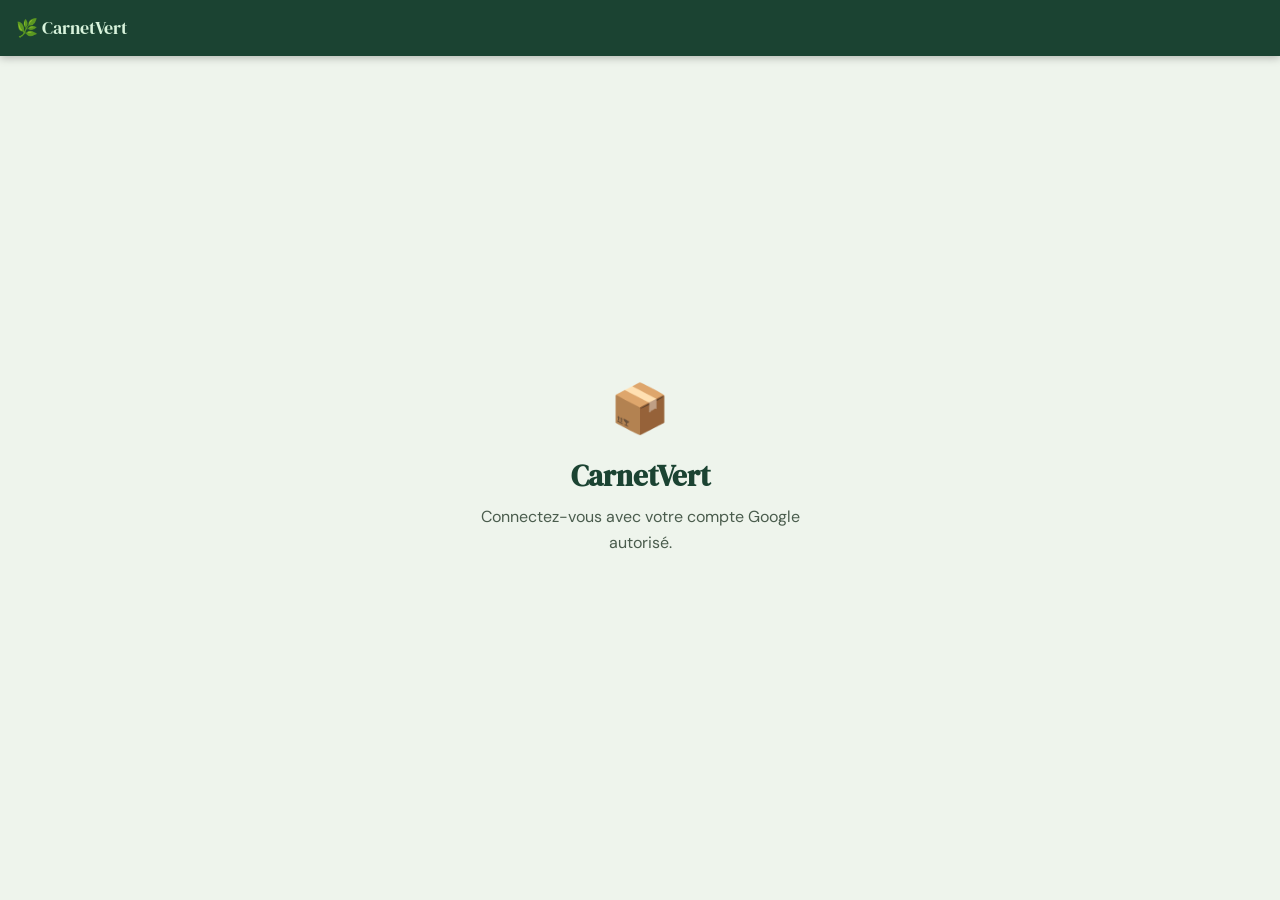
==== commit 1ec84459: "Rename app" ====
--- a/bacs.html
+++ b/bacs.html
@@ -3,7 +3,7 @@
 <head>
   <meta charset="UTF-8">
   <meta name="viewport" content="width=device-width, initial-scale=1.0">
-  <title>CompostTrack — Bacs</title>
+  <title>CarnetVert — Bacs</title>
   <meta name="theme-color" content="#1b4332">
   <link rel="preconnect" href="https://fonts.googleapis.com">
   <link href="https://fonts.googleapis.com/css2?family=DM+Sans:wght@400;600;700&family=DM+Serif+Display&display=swap" rel="stylesheet">
@@ -13,7 +13,7 @@
 
 <!-- HEADER -->
 <header class="header">
-  <div class="header__logo">🌿 CompostTrack</div>
+  <div class="header__logo">🌿 CarnetVert</div>
   <nav class="header__nav" id="main-nav" style="display:none">
     <a href="index.html">🗺️ <span class="nav-text">Carte</span></a>
     <a href="bacs.html" class="active">📦 <span class="nav-text">Bacs</span></a>
@@ -32,7 +32,7 @@
 <!-- Écran de connexion -->
 <div id="auth-screen" class="auth-screen">
   <div class="auth-screen__icon">📦</div>
-  <h1 class="auth-screen__title">CompostTrack</h1>
+  <h1 class="auth-screen__title">CarnetVert</h1>
   <p class="auth-screen__subtitle">Connectez-vous avec votre compte Google autorisé.</p>
   <div id="google-signin-btn-center" style="margin-top:1.5rem"></div>
 </div>
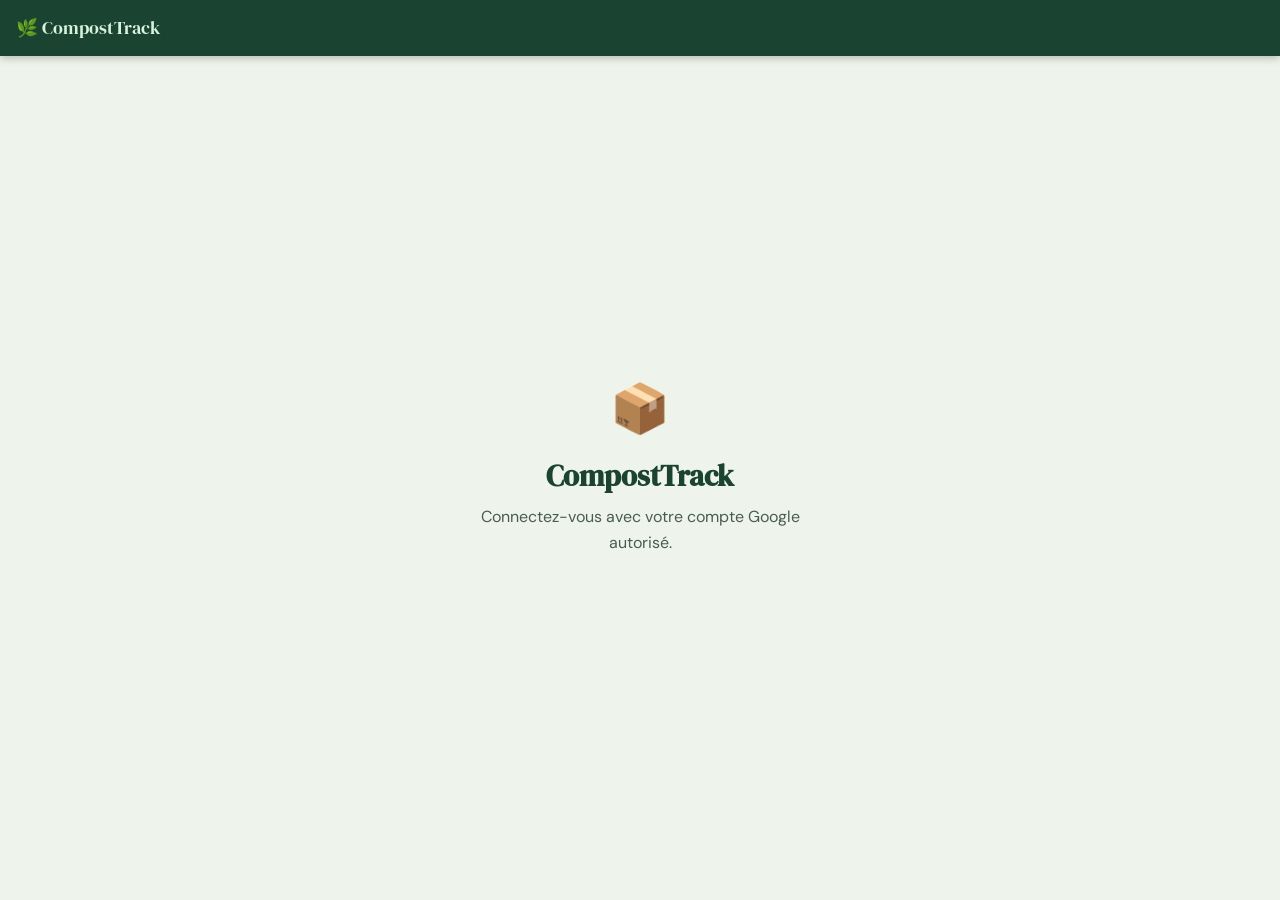
==== commit ce240970: "Fix refresh strategy" ====
--- a/bacs.html
+++ b/bacs.html
@@ -3,7 +3,7 @@
 <head>
   <meta charset="UTF-8">
   <meta name="viewport" content="width=device-width, initial-scale=1.0">
-  <title>CarnetVert — Bacs</title>
+  <title>CompostTrack — Bacs</title>
   <meta name="theme-color" content="#1b4332">
   <link rel="preconnect" href="https://fonts.googleapis.com">
   <link href="https://fonts.googleapis.com/css2?family=DM+Sans:wght@400;600;700&family=DM+Serif+Display&display=swap" rel="stylesheet">
@@ -13,7 +13,7 @@
 
 <!-- HEADER -->
 <header class="header">
-  <div class="header__logo">🌿 CarnetVert</div>
+  <div class="header__logo">🌿 CompostTrack</div>
   <nav class="header__nav" id="main-nav" style="display:none">
     <a href="index.html">🗺️ <span class="nav-text">Carte</span></a>
     <a href="bacs.html" class="active">📦 <span class="nav-text">Bacs</span></a>
@@ -32,7 +32,7 @@
 <!-- Écran de connexion -->
 <div id="auth-screen" class="auth-screen">
   <div class="auth-screen__icon">📦</div>
-  <h1 class="auth-screen__title">CarnetVert</h1>
+  <h1 class="auth-screen__title">CompostTrack</h1>
   <p class="auth-screen__subtitle">Connectez-vous avec votre compte Google autorisé.</p>
   <div id="google-signin-btn-center" style="margin-top:1.5rem"></div>
 </div>
@@ -232,11 +232,11 @@
 <script src="js/export.js"></script>
 
 <script>
-  // table.js référence MapModule.focusBac — on définit un stub pour éviter l'erreur
-  const MapModule = { focusBac: (id) => {
-    // Redirige vers la carte avec le bac sélectionné en paramètre URL
-    window.location.href = `index.html?bac=${id}`;
-  }};
+  // Sur bacs.html, "voir sur la carte" redirige vers index.html
+  // MapModule n'est pas chargé sur cette page — on définit uniquement focusBac
+  const MapModule = {
+    focusBac: (id) => { window.location.href = `index.html?bac=${id}`; },
+  };
 
   initModalClose();
 
--- a/css/style.css
+++ b/css/style.css
@@ -50,18 +50,19 @@
   font-family: var(--font-titre); font-size: 1.1rem; color: var(--vert-pale);
   white-space: nowrap; flex-shrink: 0;
 }
-.header__nav { display: flex; gap: .2rem; flex-wrap: nowrap; overflow: hidden; }
-@media (max-width: 480px) {
-  .header__nav a { padding: .3rem .45rem; font-size: .78rem; }
-  .header__logo  { font-size: .95rem; }
-  .header__logout { font-size: .72rem; padding: .18rem .45rem; }
-}
+.header__nav { display: flex; gap: .2rem; }
 .header__nav a {
   color: var(--vert-pale); padding: .35rem .65rem;
   border-radius: var(--r); font-size: .85rem;
   transition: background var(--tr); white-space: nowrap;
 }
 .header__nav a:hover, .header__nav a.active { background: rgba(255,255,255,.15); }
+/* Petit écran : cache le texte, garde uniquement l'emoji */
+@media (max-width: 480px) {
+  .header__nav a .nav-text { display: none; }
+  .header__nav a { padding: .35rem .5rem; font-size: 1.1rem; }
+  .header__username { display: none; }
+}
 .header__user { display: flex; align-items: center; gap: .4rem; flex-shrink: 0; }
 .header__username {
   font-size: .8rem; color: var(--vert-pale);
@@ -128,11 +129,7 @@
 
 /* Légende */
 .map-legend { background: var(--blanc); border-radius: var(--r); padding: .5rem .7rem; box-shadow: var(--sh); font-size: .76rem; line-height: 1.9; }
-/* Remonte la légende et les contrôles Leaflet sur mobile pour éviter la barre navigateur */
-@media (max-width: 768px) {
-  .leaflet-bottom { bottom: env(safe-area-inset-bottom, 0px); padding-bottom: .5rem; }
-  .leaflet-control-zoom { margin-top: calc(var(--header-h) + .5rem) !important; }
-}
+
 .map-legend__item { display: flex; align-items: center; gap: .35rem; }
 .map-legend__dot  { width: 10px; height: 10px; border-radius: 50%; flex-shrink: 0; }
 .map-legend__dot--pulse { animation: legendPulse 1.6s ease-in-out infinite; }
@@ -258,23 +255,40 @@
 @media (min-width: 600px) { .modal { align-items: center; } }
 .modal__box {
   background: var(--blanc); border-radius: var(--rl) var(--rl) 0 0;
-  width: 100%; max-width: 560px; max-height: 92vh;
-  overflow-y: auto; padding: 1.1rem 1rem 1.5rem;
+  width: 100%; max-width: 560px;
+  /* Mobile : 75vh max pour rester accessible, scroll interne */
+  max-height: 75vh;
+  overflow-y: auto;
+  padding: .85rem .9rem 1.25rem;
   animation: slideUp 240ms ease;
 }
-@media (min-width: 600px) { .modal__box { border-radius: var(--rl); } }
+@media (min-width: 600px) {
+  .modal__box {
+    border-radius: var(--rl);
+    max-height: 90vh;
+    padding: 1.1rem 1rem 1.5rem;
+  }
+}
 @keyframes slideUp { from { transform: translateY(36px); opacity: 0; } to { transform: translateY(0); opacity: 1; } }
-.modal__header { display: flex; align-items: center; justify-content: space-between; margin-bottom: 1rem; }
-.modal__title  { font-family: var(--font-titre); font-size: 1.15rem; color: var(--vert-fonce); }
+.modal__header { display: flex; align-items: center; justify-content: space-between; margin-bottom: .75rem; }
+.modal__title  { font-family: var(--font-titre); font-size: 1.1rem; color: var(--vert-fonce); }
 .modal__close  { background: none; border: none; font-size: 1.4rem; color: var(--texte-doux); padding: .2rem; cursor: pointer; }
 
 /* ── Formulaires ────────────────────────────────────────────────────────────── */
-.form__group   { margin-bottom: .9rem; }
-.form__label   { display: block; font-size: .82rem; font-weight: 600; color: var(--texte-doux); margin-bottom: .28rem; }
+.form__group   { margin-bottom: .75rem; }
+.form__label   { display: block; font-size: .8rem; font-weight: 600; color: var(--texte-doux); margin-bottom: .22rem; }
 .form__input, .form__select {
   width: 100%; border: 1px solid var(--bord); border-radius: var(--r);
-  padding: .52rem .7rem; font-family: inherit; font-size: .93rem;
+  padding: .48rem .65rem; font-family: inherit; font-size: .9rem;
   background: var(--blanc); transition: border-color var(--tr);
+}
+@media (max-width: 600px) {
+  .form__group  { margin-bottom: .55rem; }
+  .form__label  { font-size: .75rem; margin-bottom: .18rem; }
+  .form__input, .form__select { padding: .42rem .6rem; font-size: .88rem; }
+  .form__actions { margin-top: .75rem; }
+  .star-rating label { font-size: 1.5rem; }
+  .range-value { font-size: .88rem; }
 }
 .form__input:focus, .form__select:focus { outline: none; border-color: var(--vert-clair); box-shadow: 0 0 0 3px rgba(82,183,136,.2); }
 .form__row     { display: grid; grid-template-columns: 1fr 1fr; gap: .65rem; }
